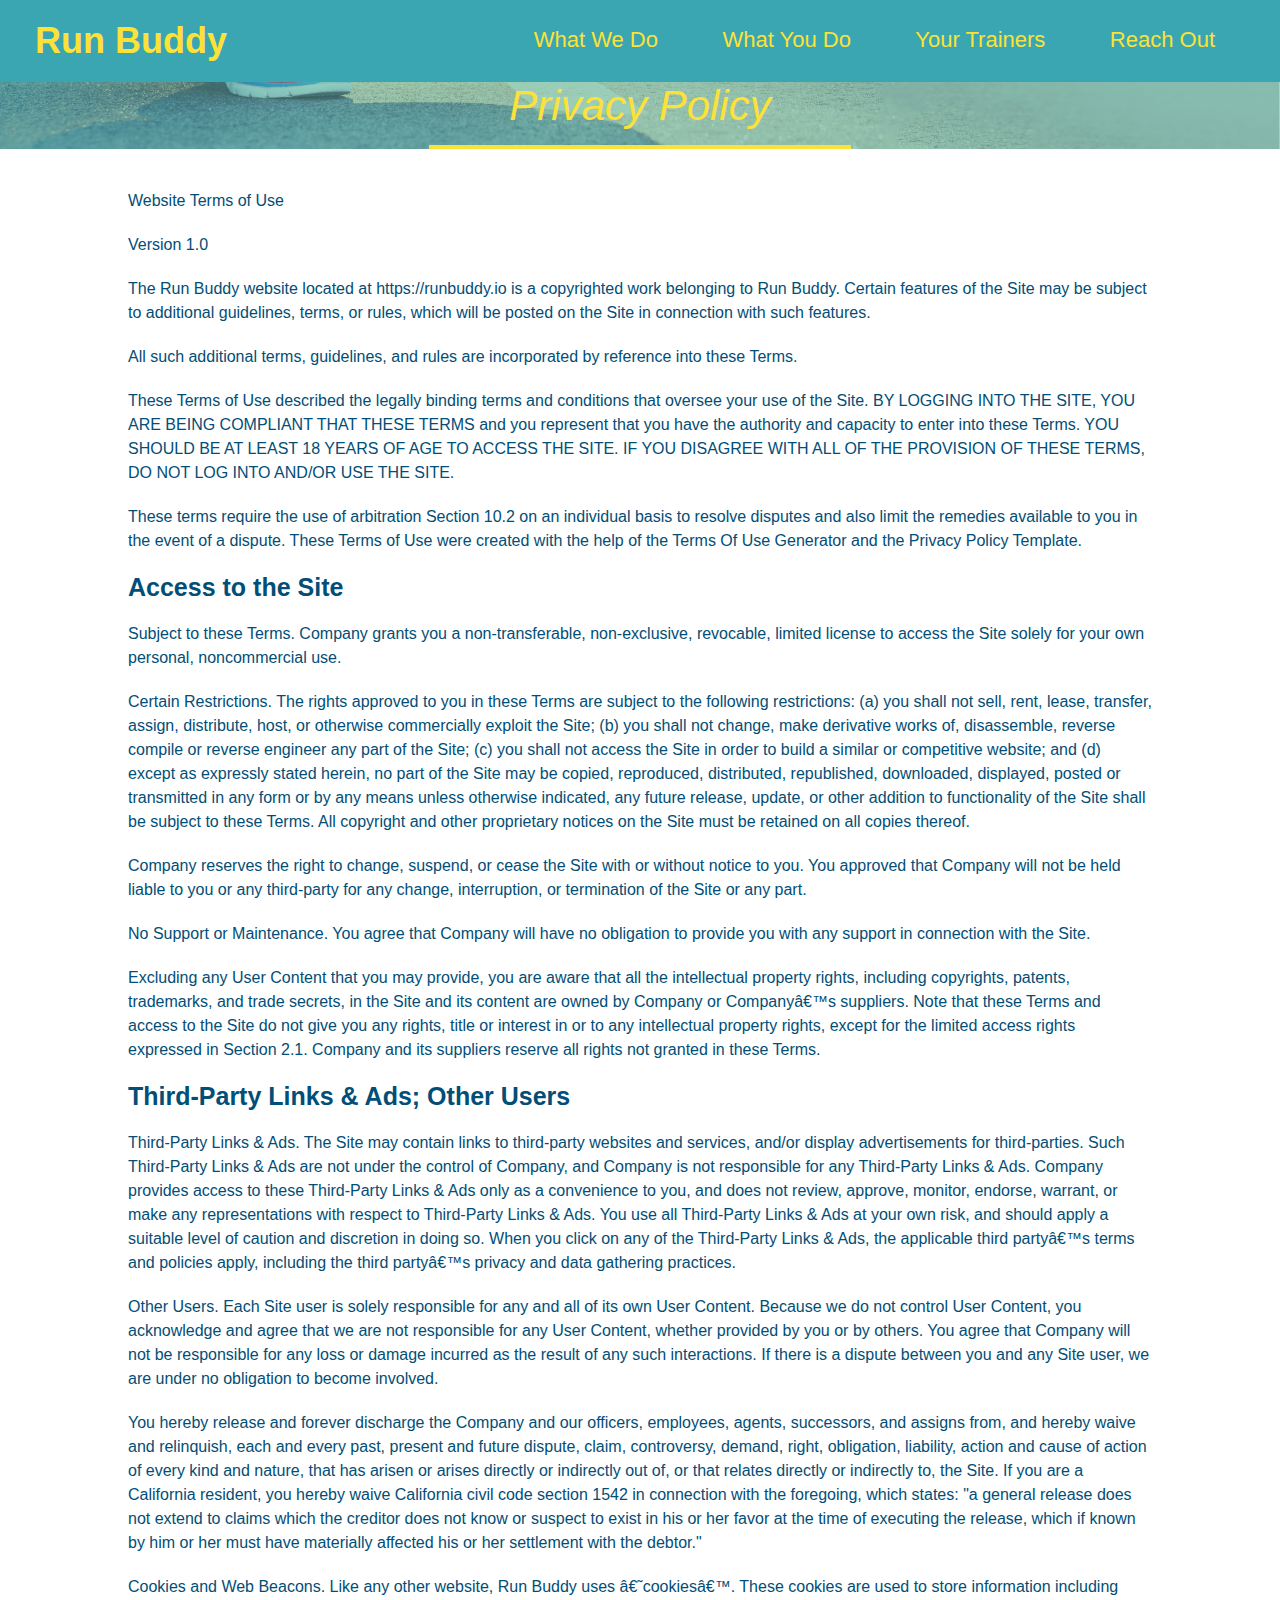
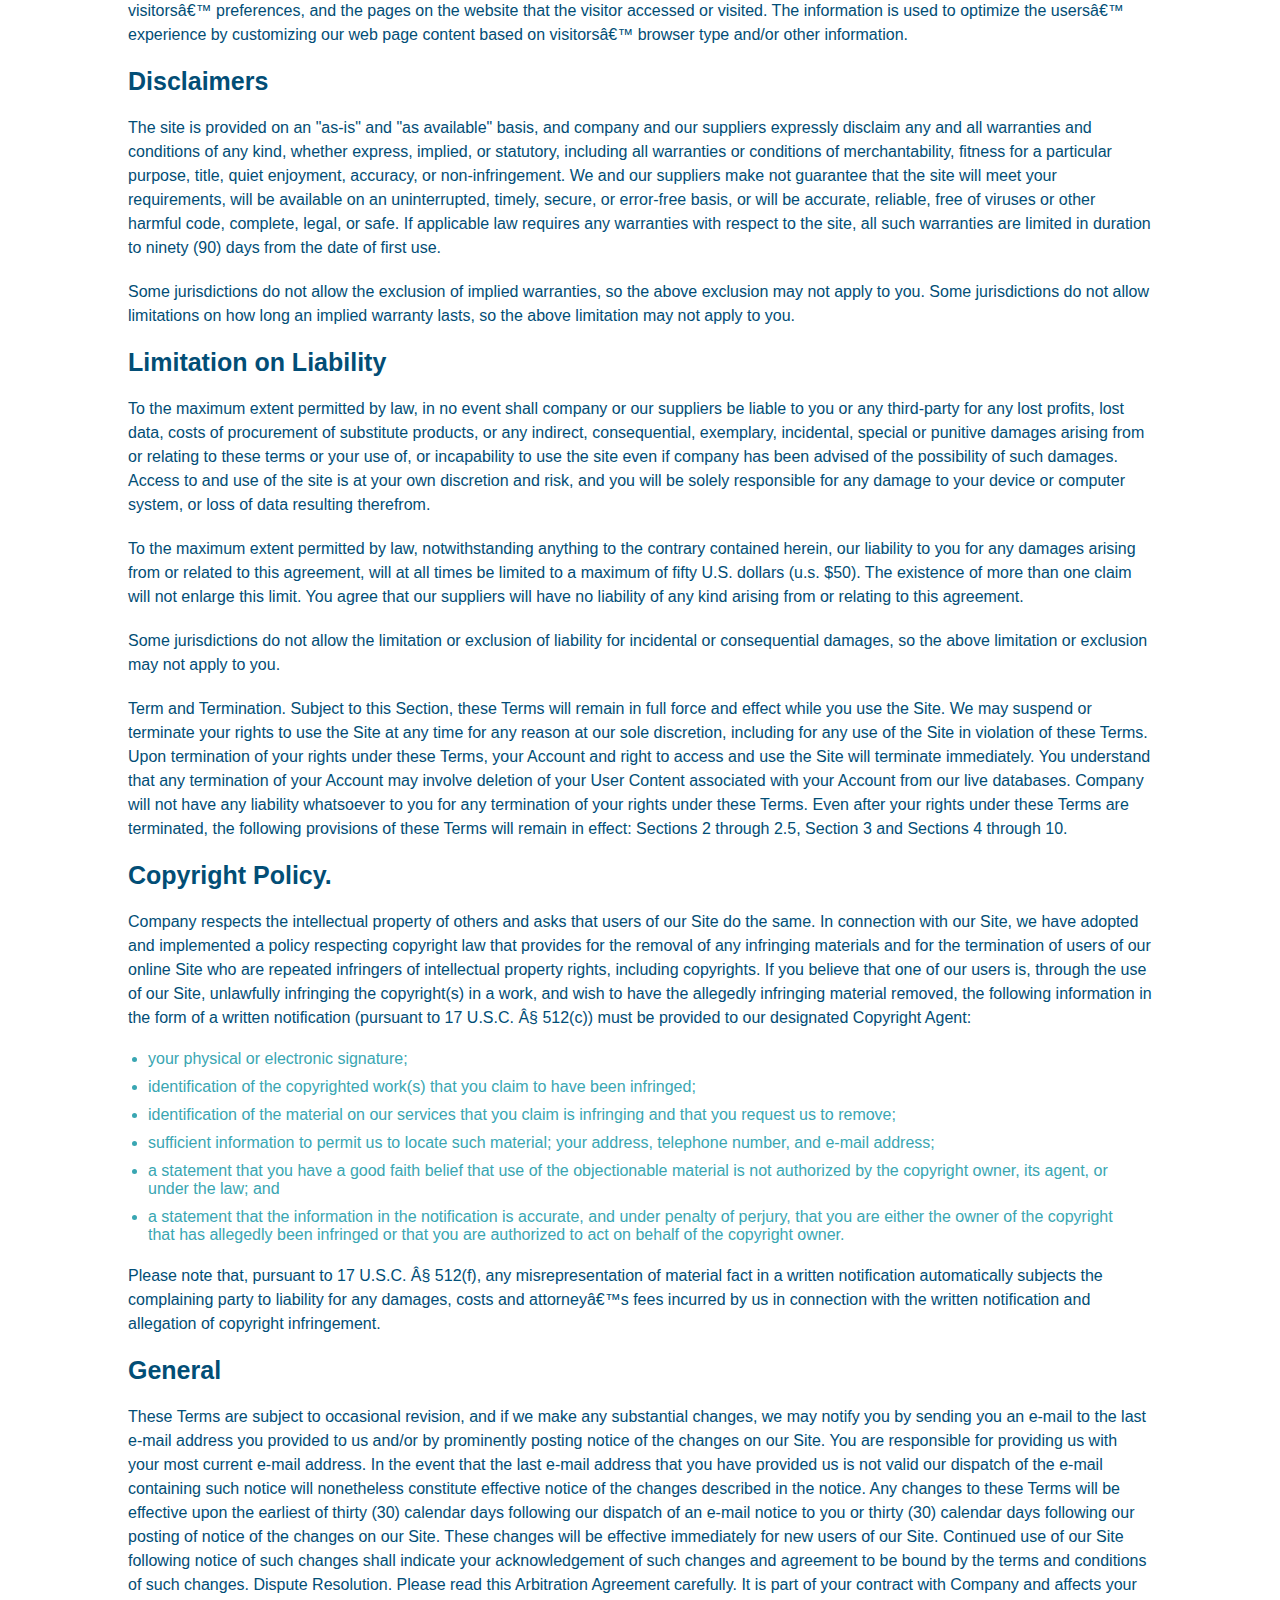
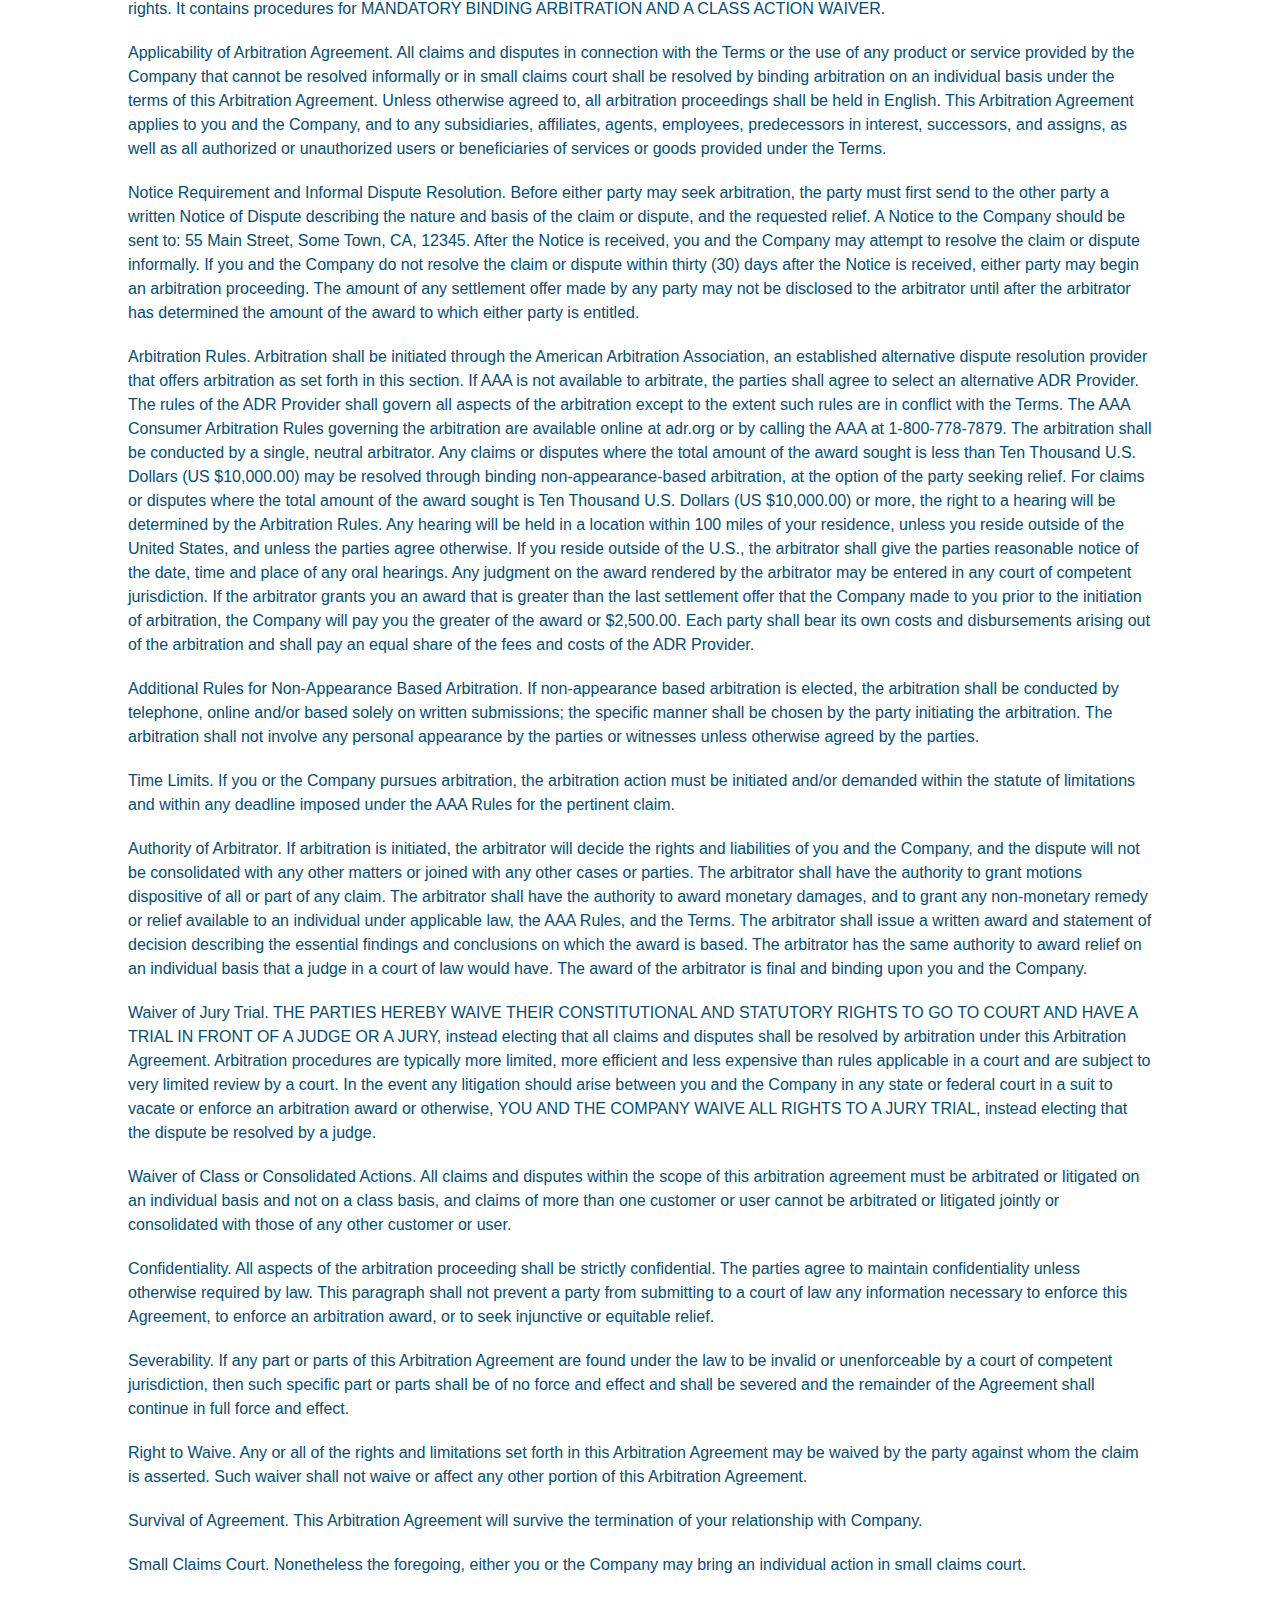
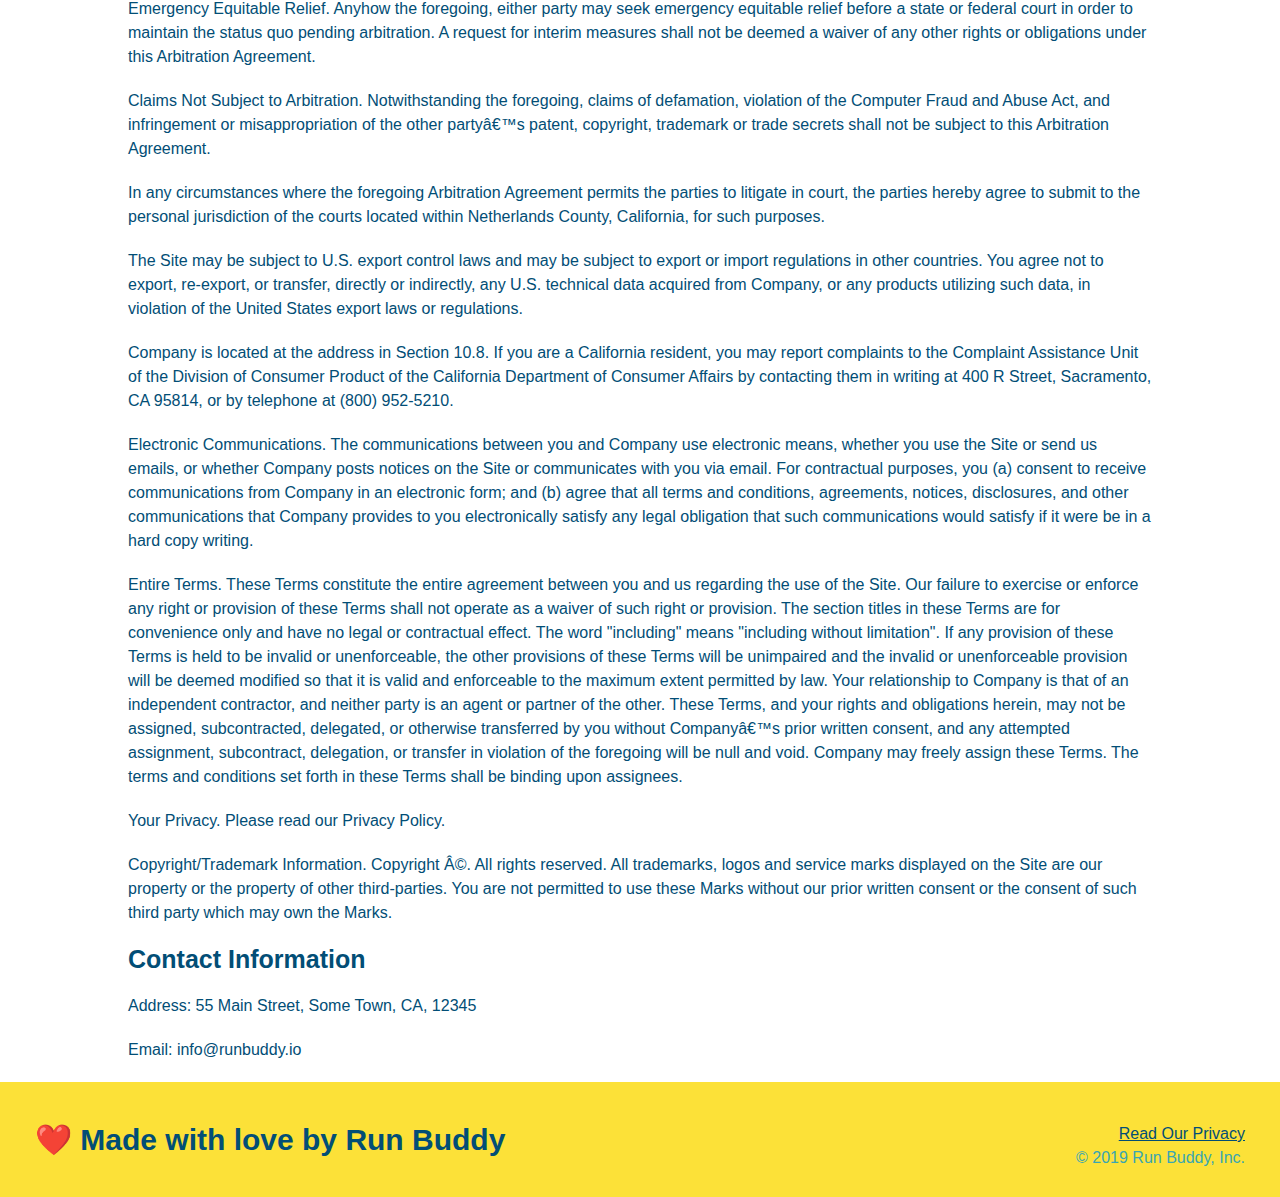
==== privacy-policy.html @ 81ce7e88 "add files and update What We Do Section" ====
<!DOCTYPE html>
<html lang="en">

    <body>

    <head>
        <meta charset="UTF-8" />
        <title>Run Buddy</title>
        <link rel="stylesheet" href="./assets/css/style.css" />
        <link rel="stylesheet" href="./assets/css/secondary-styles.css" />         
        <title>Privacy Policy - Run Buddy</title>
    </head>

     <!-- navigation -->
     <header>
        <h1>
            <a href="/">Run Buddy</a>
        </h1>
        <nav>
            <!-- Unordered list element -->
            <ul>
                 <!-- List item element-->
                <li>
                    <!-- Amchor element -->
                    <a href="./index.html#what-we-do">What We Do</a>
                </li>
                <li>
                    <a href="./index.html#what-you-do">What You Do</a>
                </li>
                <li>
                    <a href="./index.html#your-trainers">Your Trainers</a>
                </li>
                <li>
                    <a href="./index.html#reach-out">Reach Out</a>
                </li>
            </ul>
        </nav>
    </header>

        <section class="hero">
            <h2 class="page-title">
                Privacy Policy
            </h2>
        </section>

        <article class="secondary-content">
            <p>
                Website Terms of Use
              </p>
        
              <p>
                Version 1.0
              </p>
        
              <p>
                The Run Buddy website located at https://runbuddy.io is a copyrighted work belonging to Run Buddy. Certain
                features of the Site may be subject to additional guidelines, terms, or rules, which will be posted on the Site
                in connection with such features.
              </p>
        
              <p>
                All such additional terms, guidelines, and rules are incorporated by reference into these Terms.
              </p>
        
              <p>
                These Terms of Use described the legally binding terms and conditions that oversee your use of the Site. BY
                LOGGING INTO THE SITE, YOU ARE BEING COMPLIANT THAT THESE TERMS and you represent that you have the authority
                and capacity to enter into these Terms. YOU SHOULD BE AT LEAST 18 YEARS OF AGE TO ACCESS THE SITE. IF YOU
                DISAGREE WITH ALL OF THE PROVISION OF THESE TERMS, DO NOT LOG INTO AND/OR USE THE SITE.
              </p>
        
              <p>
                These terms require the use of arbitration Section 10.2 on an individual basis to resolve disputes and also
                limit the remedies available to you in the event of a dispute. These Terms of Use were created with the help of
                the Terms Of Use Generator and the Privacy Policy Template.
              </p>
        
              <h3>
                Access to the Site
              </h3>
        
              <p>
                Subject to these Terms. Company grants you a non-transferable, non-exclusive, revocable, limited license to
                access the Site solely for your own personal, noncommercial use.
              </p>
        
              <p>
                Certain Restrictions. The rights approved to you in these Terms are subject to the following restrictions: (a)
                you shall not sell, rent, lease, transfer, assign, distribute, host, or otherwise commercially exploit the Site;
                (b) you shall not change, make derivative works of, disassemble, reverse compile or reverse engineer any part of
                the Site; (c) you shall not access the Site in order to build a similar or competitive website; and (d) except
                as expressly stated herein, no part of the Site may be copied, reproduced, distributed, republished, downloaded,
                displayed, posted or transmitted in any form or by any means unless otherwise indicated, any future release,
                update, or other addition to functionality of the Site shall be subject to these Terms. All copyright and other
                proprietary notices on the Site must be retained on all copies thereof.
              </p>
        
              <p>
                Company reserves the right to change, suspend, or cease the Site with or without notice to you. You approved
                that Company will not be held liable to you or any third-party for any change, interruption, or termination of
                the Site or any part.
              </p>
        
              <p>
                No Support or Maintenance. You agree that Company will have no obligation to provide you with any support in
                connection with the Site.
              </p>
        
              <p>
                Excluding any User Content that you may provide, you are aware that all the intellectual property rights,
                including copyrights, patents, trademarks, and trade secrets, in the Site and its content are owned by Company
                or Companyâ€™s suppliers. Note that these Terms and access to the Site do not give you any rights, title or
                interest in or to any intellectual property rights, except for the limited access rights expressed in Section
                2.1. Company and its suppliers reserve all rights not granted in these Terms.
              </p>
        
              <h3>
                Third-Party Links & Ads; Other Users
              </h3>
        
              <p>
                Third-Party Links & Ads. The Site may contain links to third-party websites and services, and/or display
                advertisements for third-parties. Such Third-Party Links & Ads are not under the control of Company, and Company
                is not responsible for any Third-Party Links & Ads. Company provides access to these Third-Party Links & Ads
                only as a convenience to you, and does not review, approve, monitor, endorse, warrant, or make any
                representations with respect to Third-Party Links & Ads. You use all Third-Party Links & Ads at your own risk,
                and should apply a suitable level of caution and discretion in doing so. When you click on any of the
                Third-Party Links & Ads, the applicable third partyâ€™s terms and policies apply, including the third partyâ€™s
                privacy and data gathering practices.
              </p>
        
              <p>
                Other Users. Each Site user is solely responsible for any and all of its own User Content. Because we do not
                control User Content, you acknowledge and agree that we are not responsible for any User Content, whether
                provided by you or by others. You agree that Company will not be responsible for any loss or damage incurred as
                the result of any such interactions. If there is a dispute between you and any Site user, we are under no
                obligation to become involved.
              </p>
        
              <p>
                You hereby release and forever discharge the Company and our officers, employees, agents, successors, and
                assigns from, and hereby waive and relinquish, each and every past, present and future dispute, claim,
                controversy, demand, right, obligation, liability, action and cause of action of every kind and nature, that has
                arisen or arises directly or indirectly out of, or that relates directly or indirectly to, the Site. If you are
                a California resident, you hereby waive California civil code section 1542 in connection with the foregoing,
                which states: "a general release does not extend to claims which the creditor does not know or suspect to exist
                in his or her favor at the time of executing the release, which if known by him or her must have materially
                affected his or her settlement with the debtor."
              </p>
        
              <p>
                Cookies and Web Beacons. Like any other website, Run Buddy uses â€˜cookiesâ€™. These cookies are used to store
                information including visitorsâ€™ preferences, and the pages on the website that the visitor accessed or visited.
                The information is used to optimize the usersâ€™ experience by customizing our web page content based on visitorsâ€™
                browser type and/or other information.
              </p>
        
              <h3>
                Disclaimers
              </h3>
        
              <p>
                The site is provided on an "as-is" and "as available" basis, and company and our suppliers expressly disclaim
                any and all warranties and conditions of any kind, whether express, implied, or statutory, including all
                warranties or conditions of merchantability, fitness for a particular purpose, title, quiet enjoyment, accuracy,
                or non-infringement. We and our suppliers make not guarantee that the site will meet your requirements, will be
                available on an uninterrupted, timely, secure, or error-free basis, or will be accurate, reliable, free of
                viruses or other harmful code, complete, legal, or safe. If applicable law requires any warranties with respect
                to the site, all such warranties are limited in duration to ninety (90) days from the date of first use.
              </p>
        
              <p>
                Some jurisdictions do not allow the exclusion of implied warranties, so the above exclusion may not apply to
                you. Some jurisdictions do not allow limitations on how long an implied warranty lasts, so the above limitation
                may not apply to you.
              </p>
        
              <h3>
                Limitation on Liability
              </h3>
        
              <p>
                To the maximum extent permitted by law, in no event shall company or our suppliers be liable to you or any
                third-party for any lost profits, lost data, costs of procurement of substitute products, or any indirect,
                consequential, exemplary, incidental, special or punitive damages arising from or relating to these terms or
                your use of, or incapability to use the site even if company has been advised of the possibility of such
                damages. Access to and use of the site is at your own discretion and risk, and you will be solely responsible
                for any damage to your device or computer system, or loss of data resulting therefrom.
              </p>
        
              <p>
                To the maximum extent permitted by law, notwithstanding anything to the contrary contained herein, our liability
                to you for any damages arising from or related to this agreement, will at all times be limited to a maximum of
                fifty U.S. dollars (u.s. $50). The existence of more than one claim will not enlarge this limit. You agree that
                our suppliers will have no liability of any kind arising from or relating to this agreement.
              </p>
        
              <p>
                Some jurisdictions do not allow the limitation or exclusion of liability for incidental or consequential
                damages, so the above limitation or exclusion may not apply to you.
              </p>
        
              <p>
                Term and Termination. Subject to this Section, these Terms will remain in full force and effect while you use
                the Site. We may suspend or terminate your rights to use the Site at any time for any reason at our sole
                discretion, including for any use of the Site in violation of these Terms. Upon termination of your rights under
                these Terms, your Account and right to access and use the Site will terminate immediately. You understand that
                any termination of your Account may involve deletion of your User Content associated with your Account from our
                live databases. Company will not have any liability whatsoever to you for any termination of your rights under
                these Terms. Even after your rights under these Terms are terminated, the following provisions of these Terms
                will remain in effect: Sections 2 through 2.5, Section 3 and Sections 4 through 10.
              </p>
        
              <h3>
                Copyright Policy.
              </h3>
        
              <p>
                Company respects the intellectual property of others and asks that users of our Site do the same. In connection
                with our Site, we have adopted and implemented a policy respecting copyright law that provides for the removal
                of any infringing materials and for the termination of users of our online Site who are repeated infringers of
                intellectual property rights, including copyrights. If you believe that one of our users is, through the use of
                our Site, unlawfully infringing the copyright(s) in a work, and wish to have the allegedly infringing material
                removed, the following information in the form of a written notification (pursuant to 17 U.S.C. Â§ 512(c)) must
                be provided to our designated Copyright Agent:
              </p>
        
              <ul>
                <li>
                  your physical or electronic signature;
                </li>
                <li>
                  identification of the copyrighted work(s) that you claim to have been infringed;
                </li>
                <li>
                  identification of the material on our services that you claim is infringing and that you request us to remove;
                </li>
                <li>
                  sufficient information to permit us to locate such material; your address, telephone number, and e-mail
                  address;
                </li>
                <li>
                  a statement that you have a good faith belief that use of the objectionable material is not authorized by the
                  copyright owner, its agent, or under the law; and
                </li>
                <li>
                  a statement that the information in the notification is accurate, and under penalty of perjury, that you are
                  either the owner of the copyright that has allegedly been infringed or that you are authorized to act on
                  behalf of the copyright owner.
                </li>
              </ul>
        
              <p>
                Please note that, pursuant to 17 U.S.C. Â§ 512(f), any misrepresentation of material fact in a written
                notification automatically subjects the complaining party to liability for any damages, costs and attorneyâ€™s
                fees incurred by us in connection with the written notification and allegation of copyright infringement.
              </p>
        
              <h3>
                General
              </h3>
        
              <p>
                These Terms are subject to occasional revision, and if we make any substantial changes, we may notify you by
                sending you an e-mail to the last e-mail address you provided to us and/or by prominently posting notice of the
                changes on our Site. You are responsible for providing us with your most current e-mail address. In the event
                that the last e-mail address that you have provided us is not valid our dispatch of the e-mail containing such
                notice will nonetheless constitute effective notice of the changes described in the notice. Any changes to these
                Terms will be effective upon the earliest of thirty (30) calendar days following our dispatch of an e-mail
                notice to you or thirty (30) calendar days following our posting of notice of the changes on our Site. These
                changes will be effective immediately for new users of our Site. Continued use of our Site following notice of
                such changes shall indicate your acknowledgement of such changes and agreement to be bound by the terms and
                conditions of such changes. Dispute Resolution. Please read this Arbitration Agreement carefully. It is part of
                your contract with Company and affects your rights. It contains procedures for MANDATORY BINDING ARBITRATION AND
                A CLASS ACTION WAIVER.
              </p>
        
              <p>
                Applicability of Arbitration Agreement. All claims and disputes in connection with the Terms or the use of any
                product or service provided by the Company that cannot be resolved informally or in small claims court shall be
                resolved by binding arbitration on an individual basis under the terms of this Arbitration Agreement. Unless
                otherwise agreed to, all arbitration proceedings shall be held in English. This Arbitration Agreement applies to
                you and the Company, and to any subsidiaries, affiliates, agents, employees, predecessors in interest,
                successors, and assigns, as well as all authorized or unauthorized users or beneficiaries of services or goods
                provided under the Terms.
              </p>
        
              <p>
                Notice Requirement and Informal Dispute Resolution. Before either party may seek arbitration, the party must
                first send to the other party a written Notice of Dispute describing the nature and basis of the claim or
                dispute, and the requested relief. A Notice to the Company should be sent to: 55 Main Street, Some Town, CA,
                12345. After the Notice is received, you and the Company may attempt to resolve the claim or dispute informally.
                If you and the Company do not resolve the claim or dispute within thirty (30) days after the Notice is received,
                either party may begin an arbitration proceeding. The amount of any settlement offer made by any party may not
                be disclosed to the arbitrator until after the arbitrator has determined the amount of the award to which either
                party is entitled.
              </p>
        
              <p>
                Arbitration Rules. Arbitration shall be initiated through the American Arbitration Association, an established
                alternative dispute resolution provider that offers arbitration as set forth in this section. If AAA is not
                available to arbitrate, the parties shall agree to select an alternative ADR Provider. The rules of the ADR
                Provider shall govern all aspects of the arbitration except to the extent such rules are in conflict with the
                Terms. The AAA Consumer Arbitration Rules governing the arbitration are available online at adr.org or by
                calling the AAA at 1-800-778-7879. The arbitration shall be conducted by a single, neutral arbitrator. Any
                claims or disputes where the total amount of the award sought is less than Ten Thousand U.S. Dollars (US
                $10,000.00) may be resolved through binding non-appearance-based arbitration, at the option of the party seeking
                relief. For claims or disputes where the total amount of the award sought is Ten Thousand U.S. Dollars (US
                $10,000.00) or more, the right to a hearing will be determined by the Arbitration Rules. Any hearing will be
                held in a location within 100 miles of your residence, unless you reside outside of the United States, and
                unless the parties agree otherwise. If you reside outside of the U.S., the arbitrator shall give the parties
                reasonable notice of the date, time and place of any oral hearings. Any judgment on the award rendered by the
                arbitrator may be entered in any court of competent jurisdiction. If the arbitrator grants you an award that is
                greater than the last settlement offer that the Company made to you prior to the initiation of arbitration, the
                Company will pay you the greater of the award or $2,500.00. Each party shall bear its own costs and
                disbursements arising out of the arbitration and shall pay an equal share of the fees and costs of the ADR
                Provider.
              </p>
        
              <p>
                Additional Rules for Non-Appearance Based Arbitration. If non-appearance based arbitration is elected, the
                arbitration shall be conducted by telephone, online and/or based solely on written submissions; the specific
                manner shall be chosen by the party initiating the arbitration. The arbitration shall not involve any personal
                appearance by the parties or witnesses unless otherwise agreed by the parties.
              </p>
        
              <p>
                Time Limits. If you or the Company pursues arbitration, the arbitration action must be initiated and/or demanded
                within the statute of limitations and within any deadline imposed under the AAA Rules for the pertinent claim.
              </p>
        
              <p>
                Authority of Arbitrator. If arbitration is initiated, the arbitrator will decide the rights and liabilities of
                you and the Company, and the dispute will not be consolidated with any other matters or joined with any other
                cases or parties. The arbitrator shall have the authority to grant motions dispositive of all or part of any
                claim. The arbitrator shall have the authority to award monetary damages, and to grant any non-monetary remedy
                or relief available to an individual under applicable law, the AAA Rules, and the Terms. The arbitrator shall
                issue a written award and statement of decision describing the essential findings and conclusions on which the
                award is based. The arbitrator has the same authority to award relief on an individual basis that a judge in a
                court of law would have. The award of the arbitrator is final and binding upon you and the Company.
              </p>
        
              <p>
                Waiver of Jury Trial. THE PARTIES HEREBY WAIVE THEIR CONSTITUTIONAL AND STATUTORY RIGHTS TO GO TO COURT AND HAVE
                A TRIAL IN FRONT OF A JUDGE OR A JURY, instead electing that all claims and disputes shall be resolved by
                arbitration under this Arbitration Agreement. Arbitration procedures are typically more limited, more efficient
                and less expensive than rules applicable in a court and are subject to very limited review by a court. In the
                event any litigation should arise between you and the Company in any state or federal court in a suit to vacate
                or enforce an arbitration award or otherwise, YOU AND THE COMPANY WAIVE ALL RIGHTS TO A JURY TRIAL, instead
                electing that the dispute be resolved by a judge.
              </p>
        
              <p>
                Waiver of Class or Consolidated Actions. All claims and disputes within the scope of this arbitration agreement
                must be arbitrated or litigated on an individual basis and not on a class basis, and claims of more than one
                customer or user cannot be arbitrated or litigated jointly or consolidated with those of any other customer or
                user.
              </p>
        
              <p>
                Confidentiality. All aspects of the arbitration proceeding shall be strictly confidential. The parties agree to
                maintain confidentiality unless otherwise required by law. This paragraph shall not prevent a party from
                submitting to a court of law any information necessary to enforce this Agreement, to enforce an arbitration
                award, or to seek injunctive or equitable relief.
              </p>
        
              <p>
                Severability. If any part or parts of this Arbitration Agreement are found under the law to be invalid or
                unenforceable by a court of competent jurisdiction, then such specific part or parts shall be of no force and
                effect and shall be severed and the remainder of the Agreement shall continue in full force and effect.
              </p>
        
              <p>
                Right to Waive. Any or all of the rights and limitations set forth in this Arbitration Agreement may be waived
                by the party against whom the claim is asserted. Such waiver shall not waive or affect any other portion of this
                Arbitration Agreement.
              </p>
        
              <p>
                Survival of Agreement. This Arbitration Agreement will survive the termination of your relationship with
                Company.
              </p>
        
              <p>
                Small Claims Court. Nonetheless the foregoing, either you or the Company may bring an individual action in small
                claims court.
              </p>
        
              <p>
                Emergency Equitable Relief. Anyhow the foregoing, either party may seek emergency equitable relief before a
                state or federal court in order to maintain the status quo pending arbitration. A request for interim measures
                shall not be deemed a waiver of any other rights or obligations under this Arbitration Agreement.
              </p>
        
              <p>
                Claims Not Subject to Arbitration. Notwithstanding the foregoing, claims of defamation, violation of the
                Computer Fraud and Abuse Act, and infringement or misappropriation of the other partyâ€™s patent, copyright,
                trademark or trade secrets shall not be subject to this Arbitration Agreement.
              </p>
        
              <p>
                In any circumstances where the foregoing Arbitration Agreement permits the parties to litigate in court, the
                parties hereby agree to submit to the personal jurisdiction of the courts located within Netherlands County,
                California, for such purposes.
              </p>
        
              <p>
                The Site may be subject to U.S. export control laws and may be subject to export or import regulations in other
                countries. You agree not to export, re-export, or transfer, directly or indirectly, any U.S. technical data
                acquired from Company, or any products utilizing such data, in violation of the United States export laws or
                regulations.
              </p>
        
              <p>
                Company is located at the address in Section 10.8. If you are a California resident, you may report complaints
                to the Complaint Assistance Unit of the Division of Consumer Product of the California Department of Consumer
                Affairs by contacting them in writing at 400 R Street, Sacramento, CA 95814, or by telephone at (800) 952-5210.
              </p>
        
              <p>
                Electronic Communications. The communications between you and Company use electronic means, whether you use the
                Site or send us emails, or whether Company posts notices on the Site or communicates with you via email. For
                contractual purposes, you (a) consent to receive communications from Company in an electronic form; and (b)
                agree that all terms and conditions, agreements, notices, disclosures, and other communications that Company
                provides to you electronically satisfy any legal obligation that such communications would satisfy if it were be
                in a hard copy writing.
              </p>
        
              <p>
                Entire Terms. These Terms constitute the entire agreement between you and us regarding the use of the Site. Our
                failure to exercise or enforce any right or provision of these Terms shall not operate as a waiver of such right
                or provision. The section titles in these Terms are for convenience only and have no legal or contractual
                effect. The word "including" means "including without limitation". If any provision of these Terms is held to be
                invalid or unenforceable, the other provisions of these Terms will be unimpaired and the invalid or
                unenforceable provision will be deemed modified so that it is valid and enforceable to the maximum extent
                permitted by law. Your relationship to Company is that of an independent contractor, and neither party is an
                agent or partner of the other. These Terms, and your rights and obligations herein, may not be assigned,
                subcontracted, delegated, or otherwise transferred by you without Companyâ€™s prior written consent, and any
                attempted assignment, subcontract, delegation, or transfer in violation of the foregoing will be null and void.
                Company may freely assign these Terms. The terms and conditions set forth in these Terms shall be binding upon
                assignees.
              </p>
        
              <p>
                Your Privacy. Please read our Privacy Policy.
              </p>
        
              <p>
                Copyright/Trademark Information. Copyright Â©. All rights reserved. All trademarks, logos and service marks
                displayed on the Site are our property or the property of other third-parties. You are not permitted to use
                these Marks without our prior written consent or the consent of such third party which may own the Marks.
              </p>
        
              <h3>
                Contact Information
              </h3>
        
              <p>
                Address: 55 Main Street, Some Town, CA, 12345
              </p>
        
              <p>
                Email: info@runbuddy.io
              </p>
        
        </article>
    </body>

    <!-- footer -->
    <footer>
        <h2>❤️ Made with love by Run Buddy</h2>
        <div>
            <a href="#">Read Our Privacy</a><br />
            &copy; 2019 Run Buddy, Inc.
        </div>
    </footer>

</html>
---- assets/css/style.css ----
* {
    margin: 0; 
    padding: 0;
    box-sizing: border-box;
}

/* apply styles to <header> */
header {
    padding: 20px 35px;
    background-color: #39a6b2;
}

header h1 {
    font-weight: bold; 
    font-size: 36px;
    color: #fce138; 
    margin: 0;
    display: inline; 
}

header a {
    text-decoration: none;
    color: #fce138;
}

header nav {
    float: right;
    margin: 7px 0;
}

header nav ul li {
    display: inline;
}

header nav ul li a {
    margin: 0 30px;
    font-weight: lighter;
    font-size: 22px;
}

/* apply styles to body */
body {
    /* apply font color to entire page */
    color: #39a6b2;
    font-family: Helvetica, Arial, sans-serif;
}

/* apply styles to footer */
footer {
    background: #fce138;
    width: 100%;
    padding: 40px 35px;
}

footer h2 {
    display: inline;
    color: #024e76;
    font-size: 30px; 
    margin: 0;
}

footer div {
    float: right; 
    line-height: 1.5;
    text-align: right; 
}

footer a {
    color: #024e76
}

/* Hero Style Start */
.hero {
    background-image: url("../images/hero-bg.jpg");
    height: 600px;
    background-size: cover;
    background-position: center;
    position: relative;
}

/* Hero Style Form Start */
.hero-form {
    background-color: #fce138;
    padding: 20px; 
    width: 500px; 
    color: #024e76;
    border: 3px solid #024e76;
    position: absolute; 
    bottom: 120px; 
    right: 140px;
        }

.hero-form h3 {
    font-size: 24px;
    margin: 0;
}

.hero-form p {
    margin: 5px 0 15px 0;
}

.form-input {
    border: 1px solid #024e76;
    display: block; 
    padding: 7px 15px; 
    font-size: 16px; 
    color: #024e76;
    width: 100%;
    margin-bottom: 15px;
}

.hero-form label {
    margin: 0 5px;
}

.hero-form button {
    background-color: #024e76;
    color: #fce138; 
    border: none; 
    font-size: 16px;
    padding: 10px 20px; 
}
/* Hero Style Form End */
/* Hero Style End */

.section-title {
    font-size: 55px;
    color:#024e76; 
    margin-bottom: 35px;
    padding: 0 100px 20px 100px;
    display: inline-block;
    border-bottom: 3px solid;
}

.primary-border {
    border-color: #fce138;
}

.secondary-border {
    border-color: #39a6b2;
}

/* What We Do Section Start*/
.intro {
    text-align: center;
}

.intro p {
    line-height: 1.7;
    color: #39a6b2;
    width: 80%;
    font-size: 20px;
    margin: 0 auto;
}
/* What We Do Section End*/

/* What You Do Section Start*/
.steps {
    text-align: center; 
    background: #fce138;
}

.steps div {
    margin-bottom: 80px; 
}

.steps img {
    width: 15%;
    margin: 10px 0;
}

.steps h3 {
    color: #024e76;
    font-size: 46px;
    margin-top: 10px;
}

.steps p {
    color: #39a6b2;
    font-size: 23px;
}

.steps span {
    font-size: 38px;
}

/* What You Do Section End*/

/* Meet the Trainers Start*/
.trainers {
    text-align: center;
}

.trainer {
    width: 900px;
    margin: 0 auto 30px auto;
    background: #024e76;
    color: #fce138;
    overflow: auto;
}

.trainer img {
    width: 35%;
    float: left;
}

.trainer-bio {
    padding: 35px;
    float: left;
    width: 65%;
}

.text-left {
    text-align: left;
}

.text-right {
    text-align: right;
}

.trainer-bio h3 {
    font-size: 32px;
    margin-bottom: 8px;
}

.trainer-bio h4 {
    font-weight: lighter;
    font-size: 26px;
    margin-bottom: 25px;
}

.trainer-bio p {
    font-size: 17px;
    line-height: 1.3;
}

/* Meet the Trainers End*/

/* Reach Out Start*/
.contact {
    text-align: center;
    background: #024e76;
}

.contact h2 {
    color: #fce138;
}

.contact-info iframe {
    width: 400px;
    height: 400px;
}

.contact-info div {
    width: 410px;
    display: inline-block;
    vertical-align: top;
    text-align: left;
    margin: 30px 0 0 60px;
    color: white;
}

.contact-info h3 {
    color:#fce138;
    font-size: 32px;
}

.contact-info p, 
.contact-info address {
    margin: 20px 0; 
    line-height: 1.5; 
    font-size: 20px;
    font-style: normal;
    }

.contact-info a {
    color: #fce138;
} 
/* Reach Out End*/
---- assets/css/secondary-styles.css ----
.hero {
    background-position: bottom;
    height: auto;
    text-align: center;
    margin-bottom: 40px;
  }
  
  .page-title {
    color: #fce138;
    display: inline-block;
    border-bottom: 4px solid #fce138;
    padding: 0 80px 15px 80px;
    font-weight: normal;
    font-size: 42px;
    font-style: italic;
  }
  
  .secondary-content {
    width: 80%;
    margin: 0 auto;
    color: #024e76;
  }
  
  .secondary-content h3 {
    font-size: 25px;
    margin: 20px 0;
  }
  
  .secondary-content p {
    font-size: 16px;
    line-height: 1.5;
    margin: 20px 0;
  }
  
  .secondary-content ul {
    margin: 15px 20px;
  }
  
  .secondary-content li {
    color: #39a6b2;
    margin: 10px 0;
  }
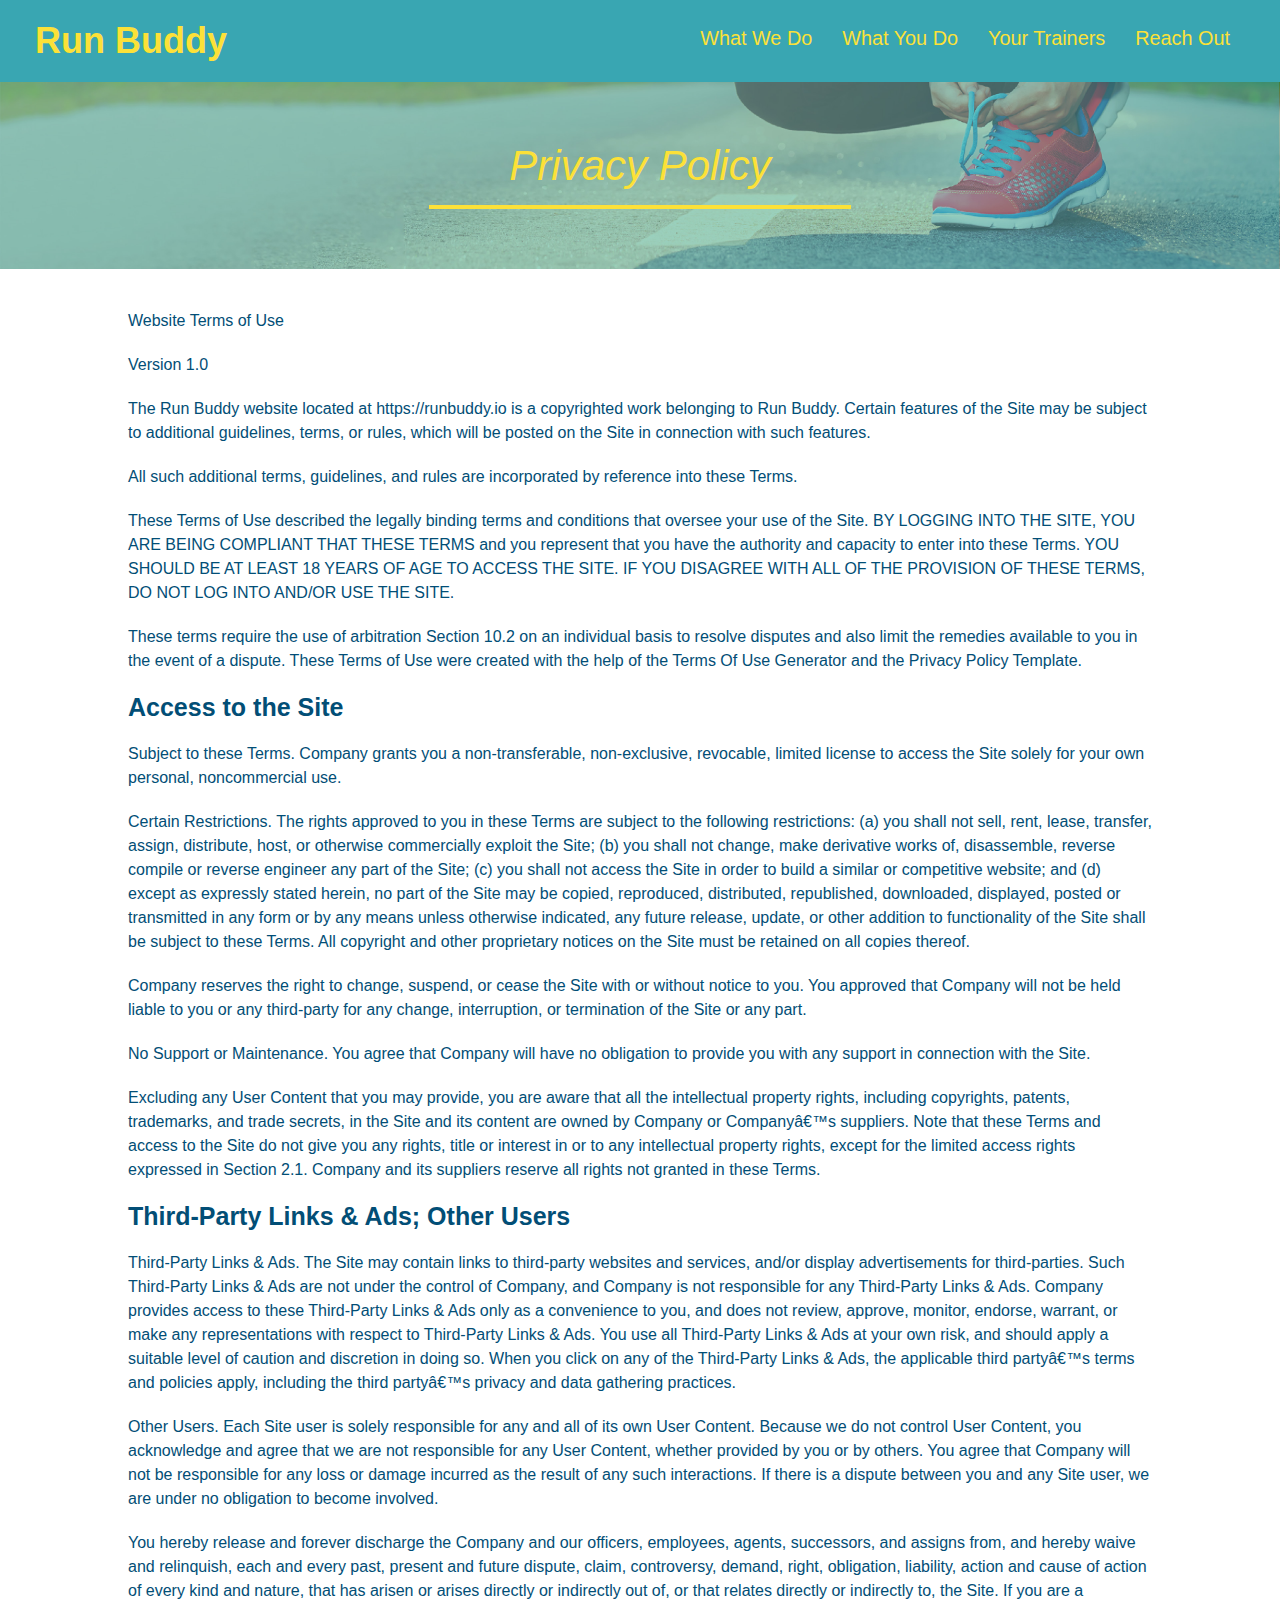
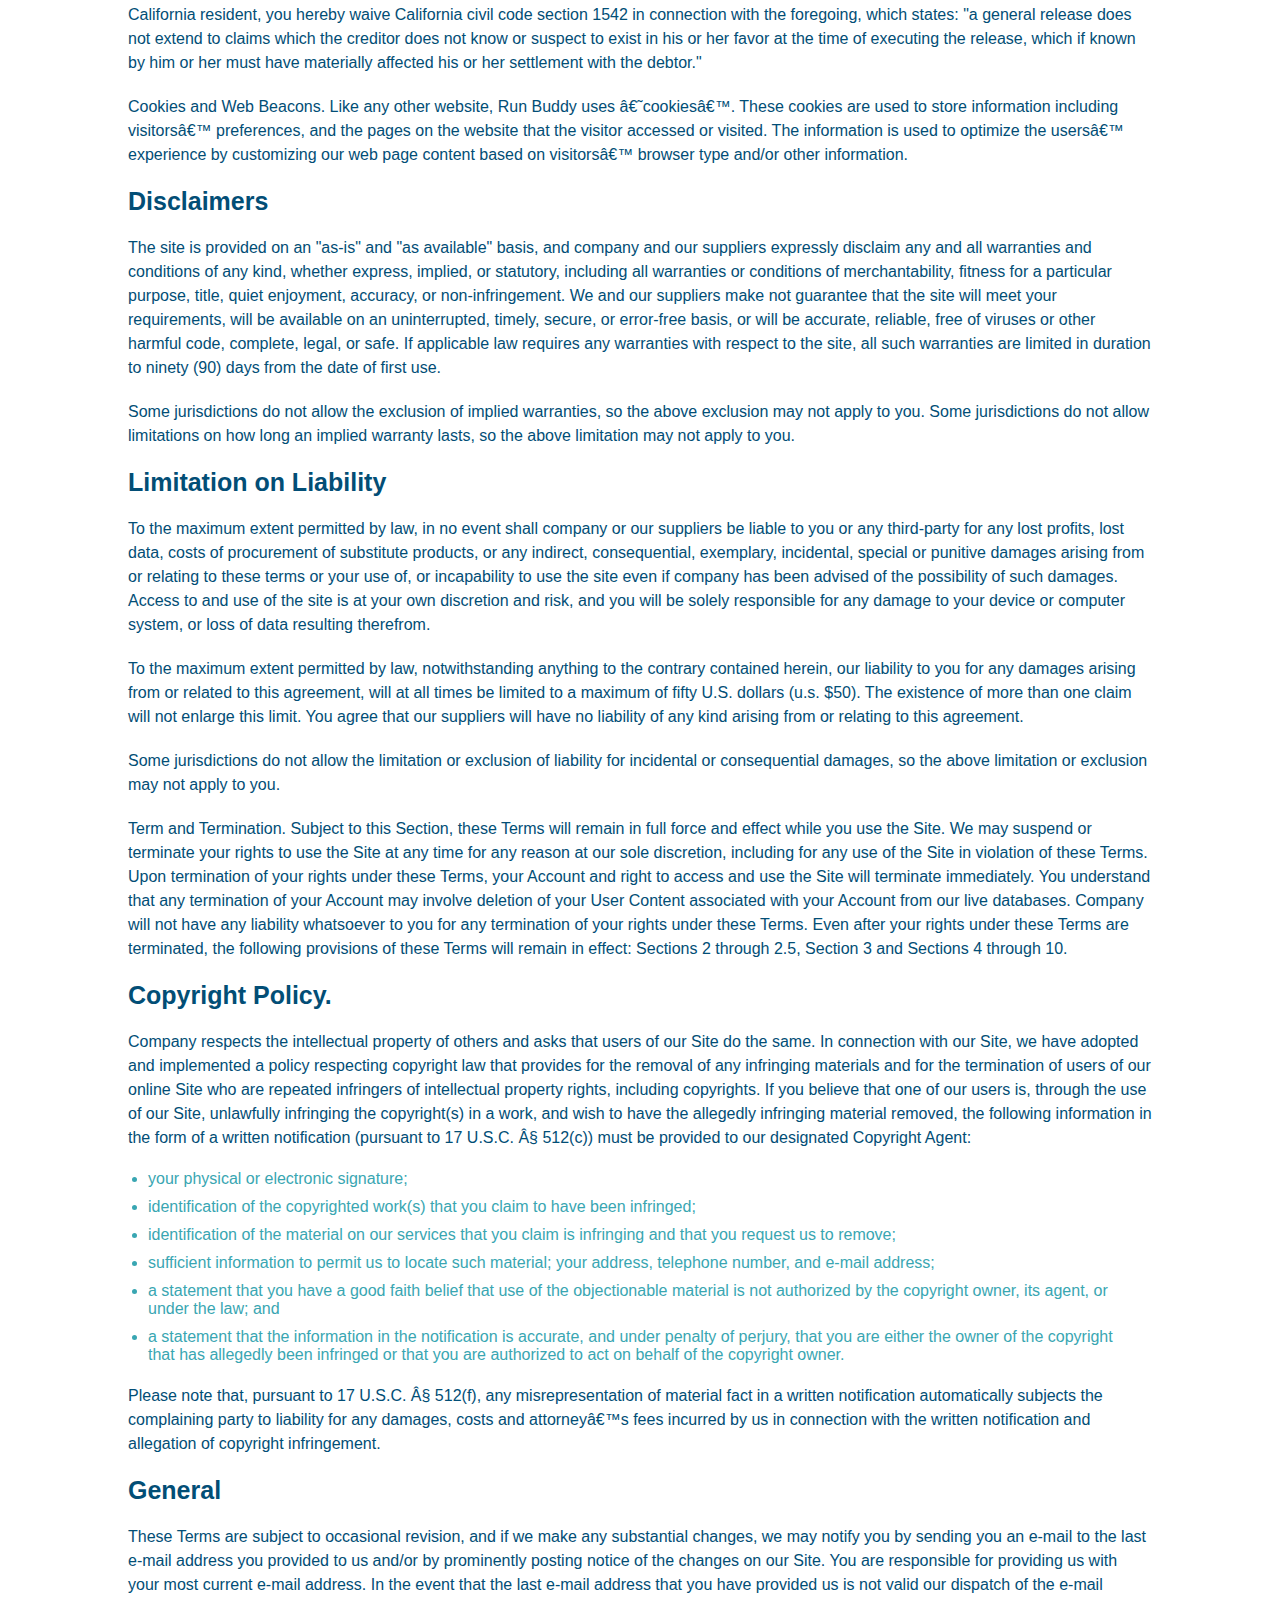
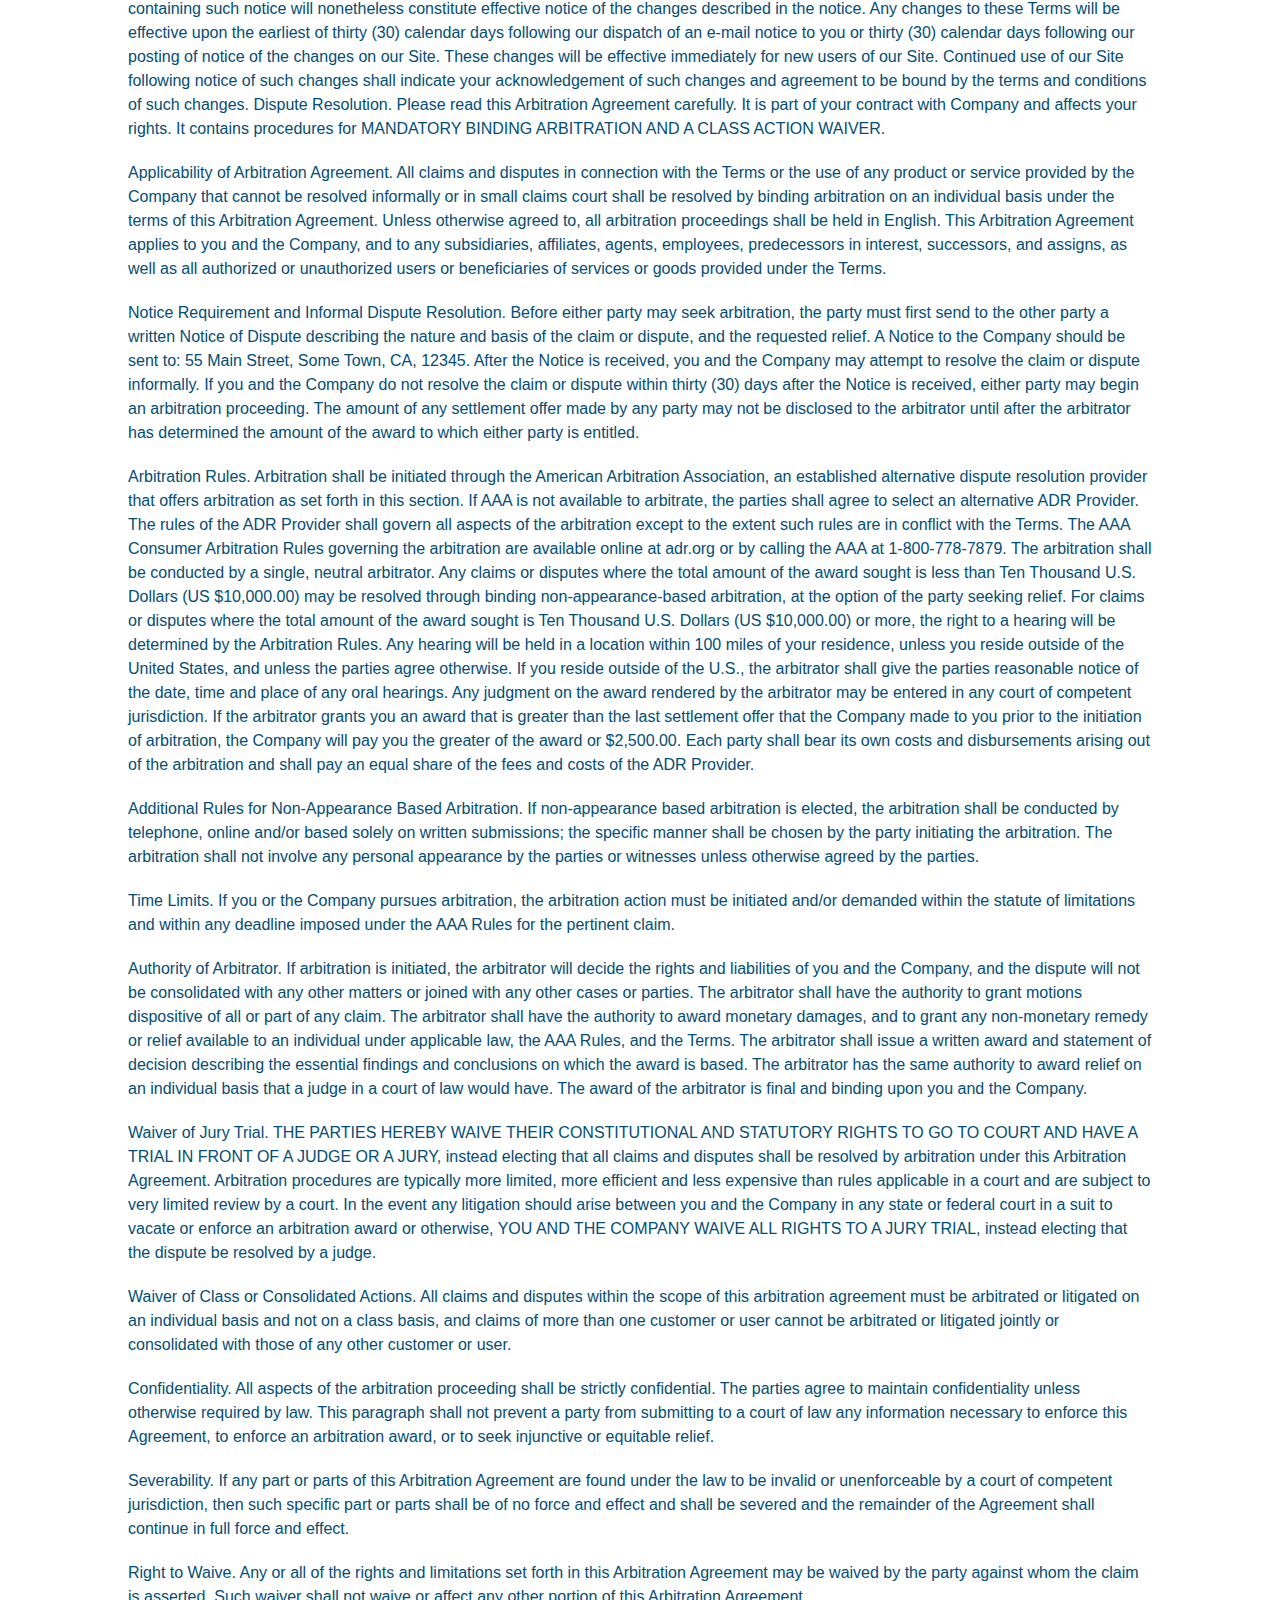
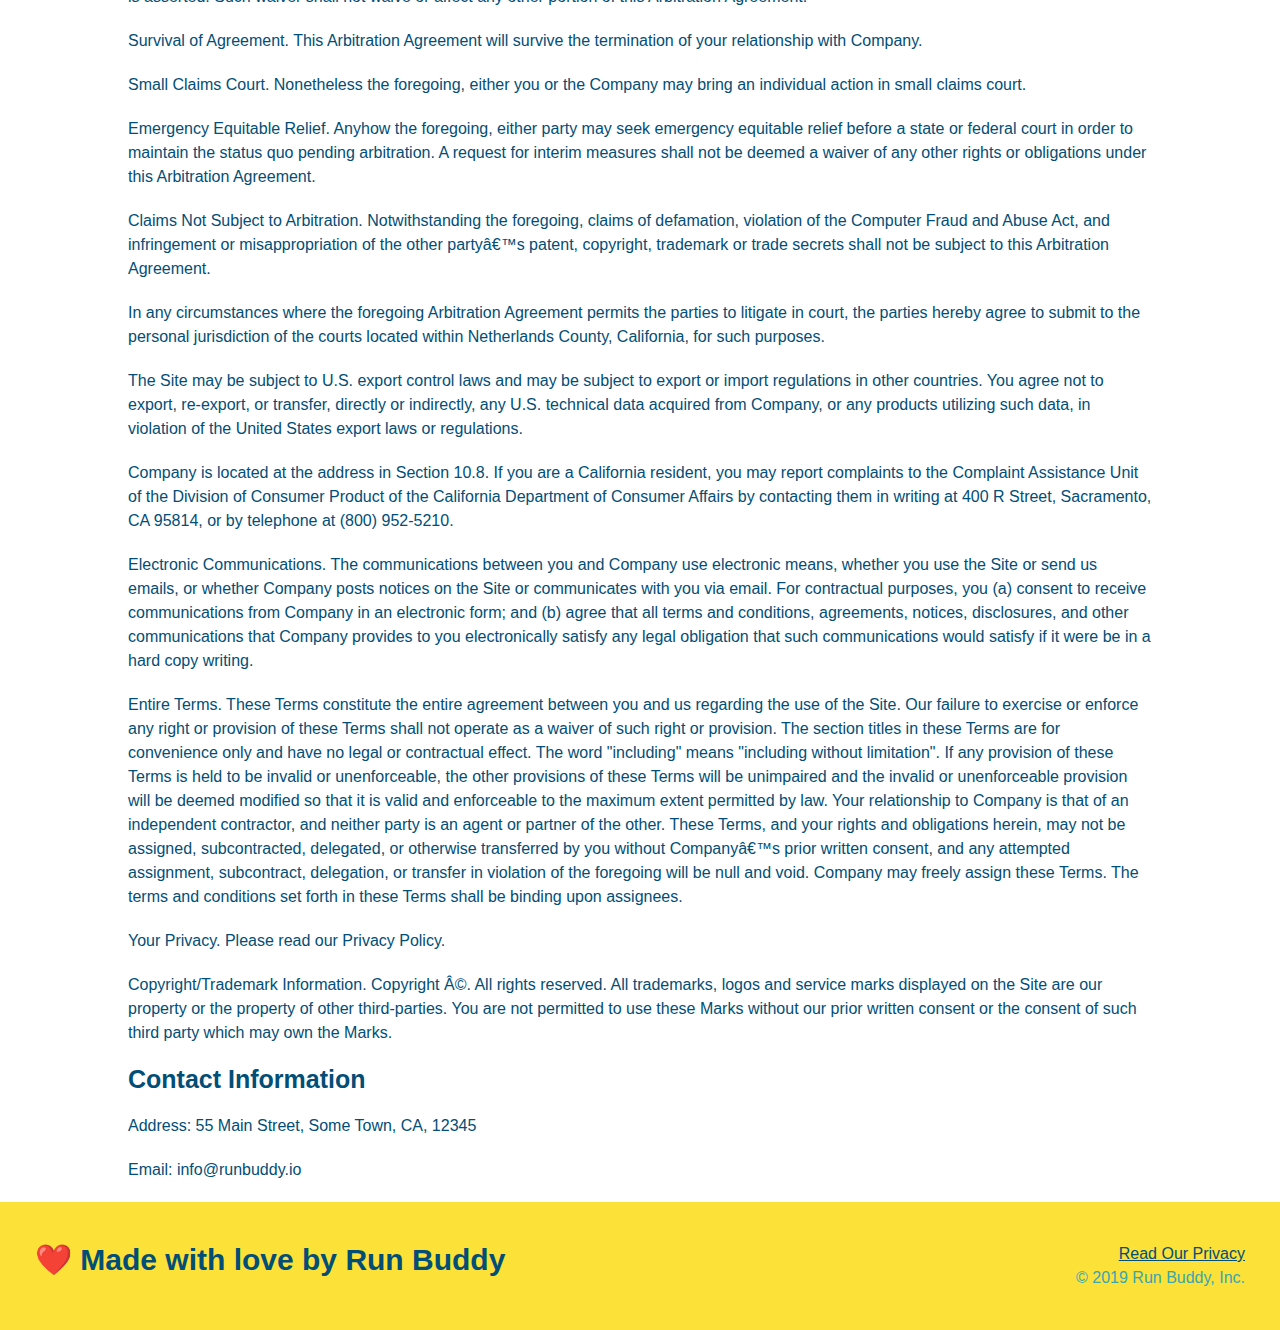
==== commit 0230c4de: "media query test" ====
--- a/privacy-policy.html
+++ b/privacy-policy.html
@@ -5,6 +5,7 @@
 
     <head>
         <meta charset="UTF-8" />
+        <meta name="viewport" content="width=device-width, initial-scale=1.0" />
         <title>Run Buddy</title>
         <link rel="stylesheet" href="./assets/css/style.css" />
         <link rel="stylesheet" href="./assets/css/secondary-styles.css" />         
--- a/assets/css/style.css
+++ b/assets/css/style.css
@@ -4,10 +4,20 @@
     box-sizing: border-box;
 }
 
+/* apply styles to body */
+body {
+    /* apply font color to entire page */
+    color: #39a6b2;
+    font-family: Helvetica, Arial, sans-serif;
+}
+
 /* apply styles to <header> */
 header {
     padding: 20px 35px;
     background-color: #39a6b2;
+    display: flex;
+    justify-content: space-between;
+    flex-wrap: wrap;
 }
 
 header h1 {
@@ -15,7 +25,6 @@
     font-size: 36px;
     color: #fce138; 
     margin: 0;
-    display: inline; 
 }
 
 header a {
@@ -24,25 +33,21 @@
 }
 
 header nav {
-    float: right;
     margin: 7px 0;
 }
 
-header nav ul li {
-    display: inline;
+header nav ul {
+    display: flex; 
+    flex-wrap: wrap;
+    justify-content: space-between;
+    align-items: center;
+    list-style: none;
 }
 
 header nav ul li a {
-    margin: 0 30px;
+    padding: 10px 15px;
     font-weight: lighter;
-    font-size: 22px;
-}
-
-/* apply styles to body */
-body {
-    /* apply font color to entire page */
-    color: #39a6b2;
-    font-family: Helvetica, Arial, sans-serif;
+    font-size: 1.55vw;
 }
 
 /* apply styles to footer */
@@ -50,17 +55,18 @@
     background: #fce138;
     width: 100%;
     padding: 40px 35px;
+    display: flex;
+    justify-content: space-between;
+    flex-wrap: wrap;
 }
 
 footer h2 {
-    display: inline;
     color: #024e76;
     font-size: 30px; 
     margin: 0;
 }
 
 footer div {
-    float: right; 
     line-height: 1.5;
     text-align: right; 
 }
@@ -69,26 +75,46 @@
     color: #024e76
 }
 
+/* STYLE ALL SECTION TAGS */
+section {
+    padding: 60px;
+  }
+  
 /* Hero Style Start */
 .hero {
     background-image: url("../images/hero-bg.jpg");
-    height: 600px;
     background-size: cover;
     background-position: center;
-    position: relative;
+    display: flex;
+    justify-content: center;
+    flex-wrap: wrap;
+    align-items: flex-start;
+}
+
+.hero-cta {
+    width: 35%;
+    text-align: right;
+    margin: 3.5%;
+    color: #fff;
+    font-size: 18px;
+    line-height: 1.2;
+}
+
+.hero-cta h2 {
+    font-style: italic;
+    font-size: 55px;
+    color: #fce138;
 }
 
 /* Hero Style Form Start */
 .hero-form {
     background-color: #fce138;
     padding: 20px; 
-    width: 500px; 
     color: #024e76;
     border: 3px solid #024e76;
-    position: absolute; 
-    bottom: 120px; 
-    right: 140px;
-        }
+    width: 40%;
+    margin: 3.5%;
+}
 
 .hero-form h3 {
     font-size: 24px;
@@ -120,16 +146,22 @@
     font-size: 16px;
     padding: 10px 20px; 
 }
+
 /* Hero Style Form End */
 /* Hero Style End */
 
+.flex-row {
+    display: flex;
+}
+
 .section-title {
-    font-size: 55px;
-    color:#024e76; 
-    margin-bottom: 35px;
-    padding: 0 100px 20px 100px;
-    display: inline-block;
+    font-size: 48px;
     border-bottom: 3px solid;
+    color: #024e76; 
+    padding-bottom: 20px;
+    text-align: center;
+    margin: 0 auto 35px auto;
+    width: 50%;
 }
 
 .primary-border {
@@ -141,9 +173,6 @@
 }
 
 /* What We Do Section Start*/
-.intro {
-    text-align: center;
-}
 
 .intro p {
     line-height: 1.7;
@@ -151,63 +180,88 @@
     width: 80%;
     font-size: 20px;
     margin: 0 auto;
+    text-align: center;
 }
 /* What We Do Section End*/
 
 /* What You Do Section Start*/
 .steps {
-    text-align: center; 
     background: #fce138;
 }
 
-.steps div {
-    margin-bottom: 80px; 
-}
-
-.steps img {
-    width: 15%;
-    margin: 10px 0;
-}
-
-.steps h3 {
+.step h3 {
     color: #024e76;
     font-size: 46px;
-    margin-top: 10px;
-}
-
-.steps p {
+    flex: 1 30%;
+}
+
+.step-text p {
     color: #39a6b2;
-    font-size: 23px;
-}
-
-.steps span {
-    font-size: 38px;
+    font-size: 18px;
+}
+
+.step-text h4 {
+    font-size: 26px;
+    line-height: 1.5;
+    color: #024e76;
+}
+
+.step {
+    margin: 50px auto;
+    padding-bottom: 50px;
+    width: 80%;
+    border-bottom: 1px solid #39a6b2;
+    display: flex;
+    flex-wrap: wrap;
+    align-items: center;
+    justify-content: space-between;
+}
+
+.step-info {
+    flex: 2 70%;
+    display: flex;
+    flex-wrap: wrap;
+    align-items: center;
+}
+
+.step-img {
+    flex: 1 12%;
+    margin-right: 20px;
+}
+
+.step-text {
+    flex: 12;
+}
+
+.step-img img {
+    max-width: 100%;
 }
 
 /* What You Do Section End*/
 
 /* Meet the Trainers Start*/
 .trainers {
-    text-align: center;
+    width: 100%;
+    margin: 0 auto;
+    display: flex;
+    flex-wrap: wrap;
+    justify-content: space-around;
 }
 
 .trainer {
-    width: 900px;
-    margin: 0 auto 30px auto;
+    margin: 20px;
     background: #024e76;
     color: #fce138;
-    overflow: auto;
+    flex: 1;
 }
 
 .trainer img {
-    width: 35%;
-    float: left;
+    width: 100%;
 }
 
 .trainer-bio {
-    padding: 35px;
-    float: left;
-    width: 65%;
+    padding: 25px;
+    line-height: 1.3;
 }
 
 .text-left {
@@ -219,26 +273,23 @@
 }
 
 .trainer-bio h3 {
-    font-size: 32px;
-    margin-bottom: 8px;
+    font-size: 28px;
 }
 
 .trainer-bio h4 {
     font-weight: lighter;
-    font-size: 26px;
-    margin-bottom: 25px;
+    font-size: 22px;
+    margin-bottom: 15px;
 }
 
 .trainer-bio p {
     font-size: 17px;
-    line-height: 1.3;
 }
 
 /* Meet the Trainers End*/
 
 /* Reach Out Start*/
 .contact {
-    text-align: center;
     background: #024e76;
 }
 
@@ -247,16 +298,10 @@
 }
 
 .contact-info iframe {
-    width: 400px;
     height: 400px;
 }
 
 .contact-info div {
-    width: 410px;
-    display: inline-block;
-    vertical-align: top;
-    text-align: left;
-    margin: 30px 0 0 60px;
     color: white;
 }
 
@@ -269,12 +314,61 @@
 .contact-info address {
     margin: 20px 0; 
     line-height: 1.5; 
-    font-size: 20px;
+    font-size: 16px;
     font-style: normal;
     }
 
 .contact-info a {
     color: #fce138;
 } 
+
+.contact-info {
+    display: flex;
+    justify-content: space-between;
+    flex-wrap: wrap;
+}
+
+.contact-info > * {
+    flex: 1;
+    margin: 15px;
+}
+
+.contact-form input, .contact-form textarea {
+    border: 1px solid #024e76;
+    display: block;
+    padding: 7px 15px;
+    font-size: 16px;
+    color: #024e76;
+    width: 100%;
+    margin-bottom: 15px;
+    margin-top: 5px;
+}
+
+.contact-form button {
+    width: 100%;
+    border: none;
+    background: #fce138;
+    color: #024e76;
+    text-align: center;
+    padding: 15px 0;
+    font-size: 16px;
+}
+
 /* Reach Out End*/
 
+/* Media query for smaller desktop screens and smaller */
+@media screen and (max-width: 980px) {
+   
+}
+
+/* Media query for tablets and smaller */
+@media screen and (max-wdith: 768px) {
+    
+}
+
+/* Media query for mobile phones and smaller */
+@media screen and (max-width: 575px) {
+    
+}
+
+
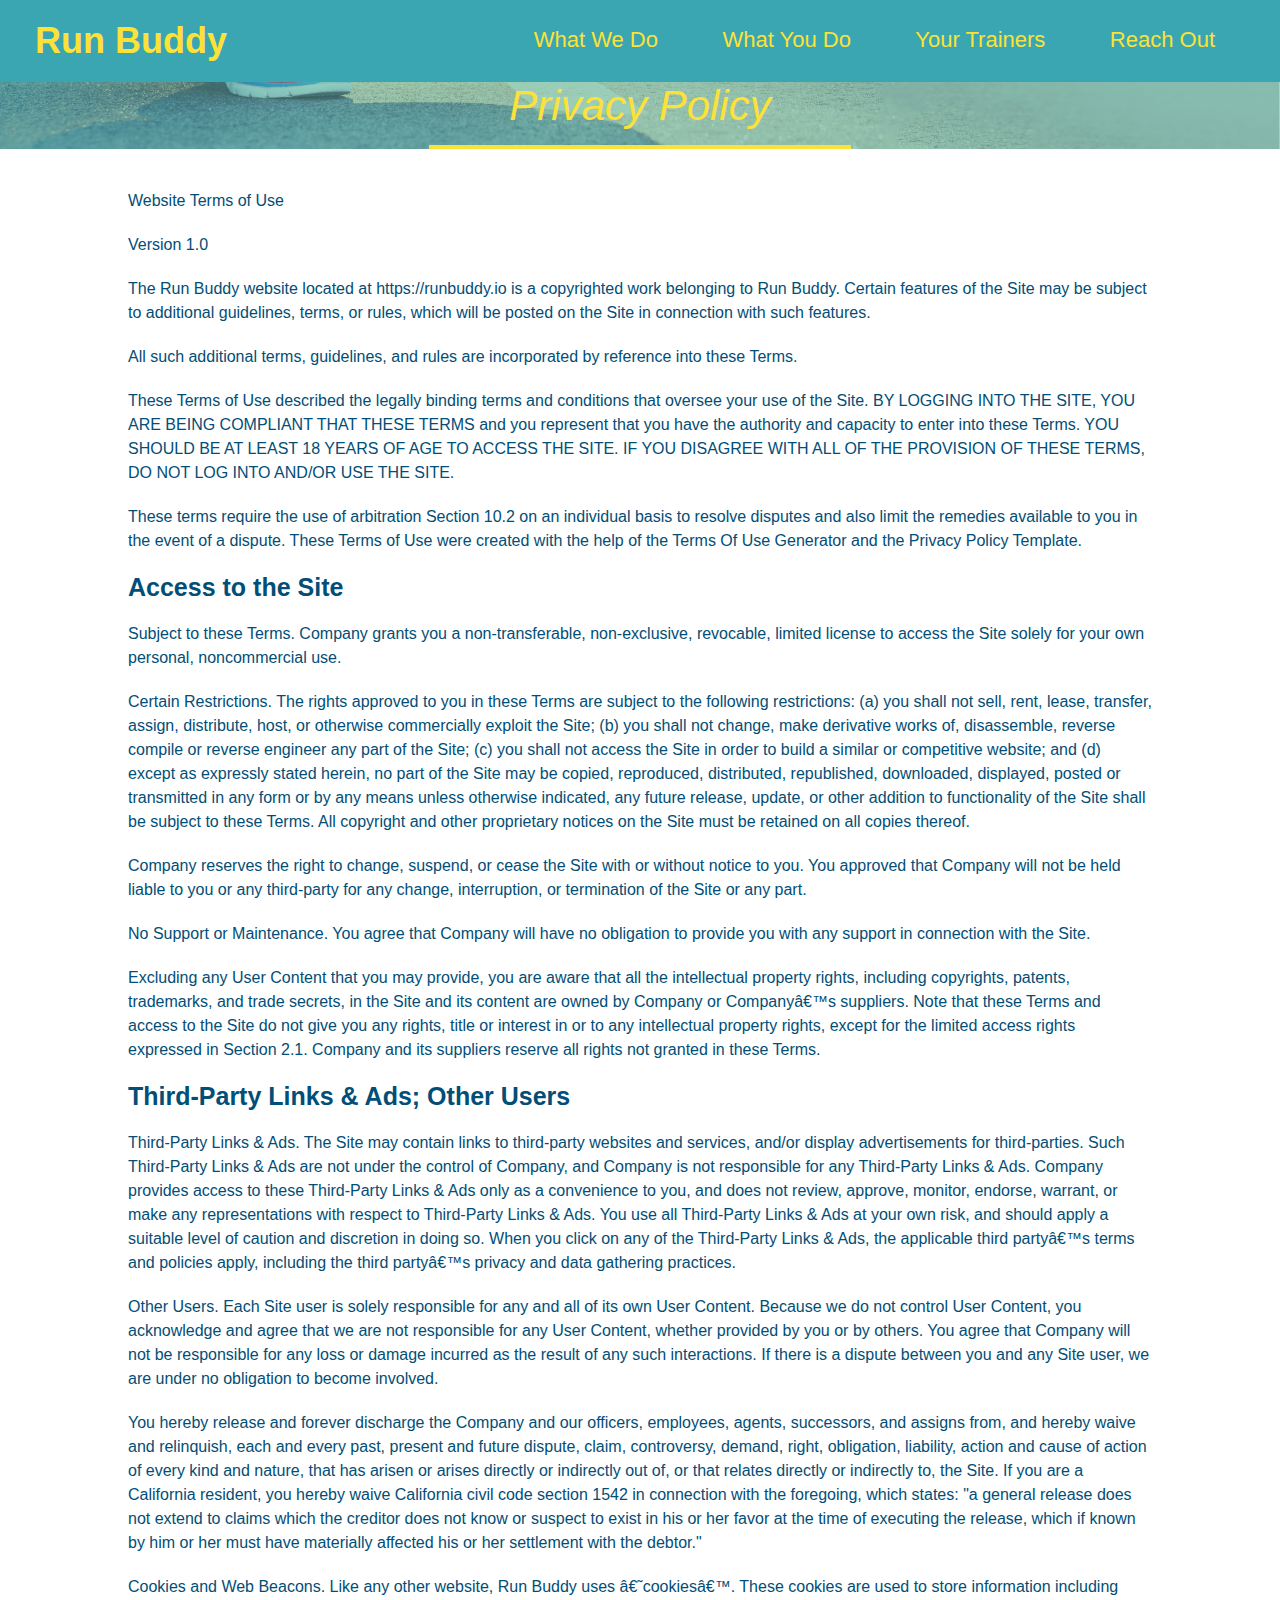
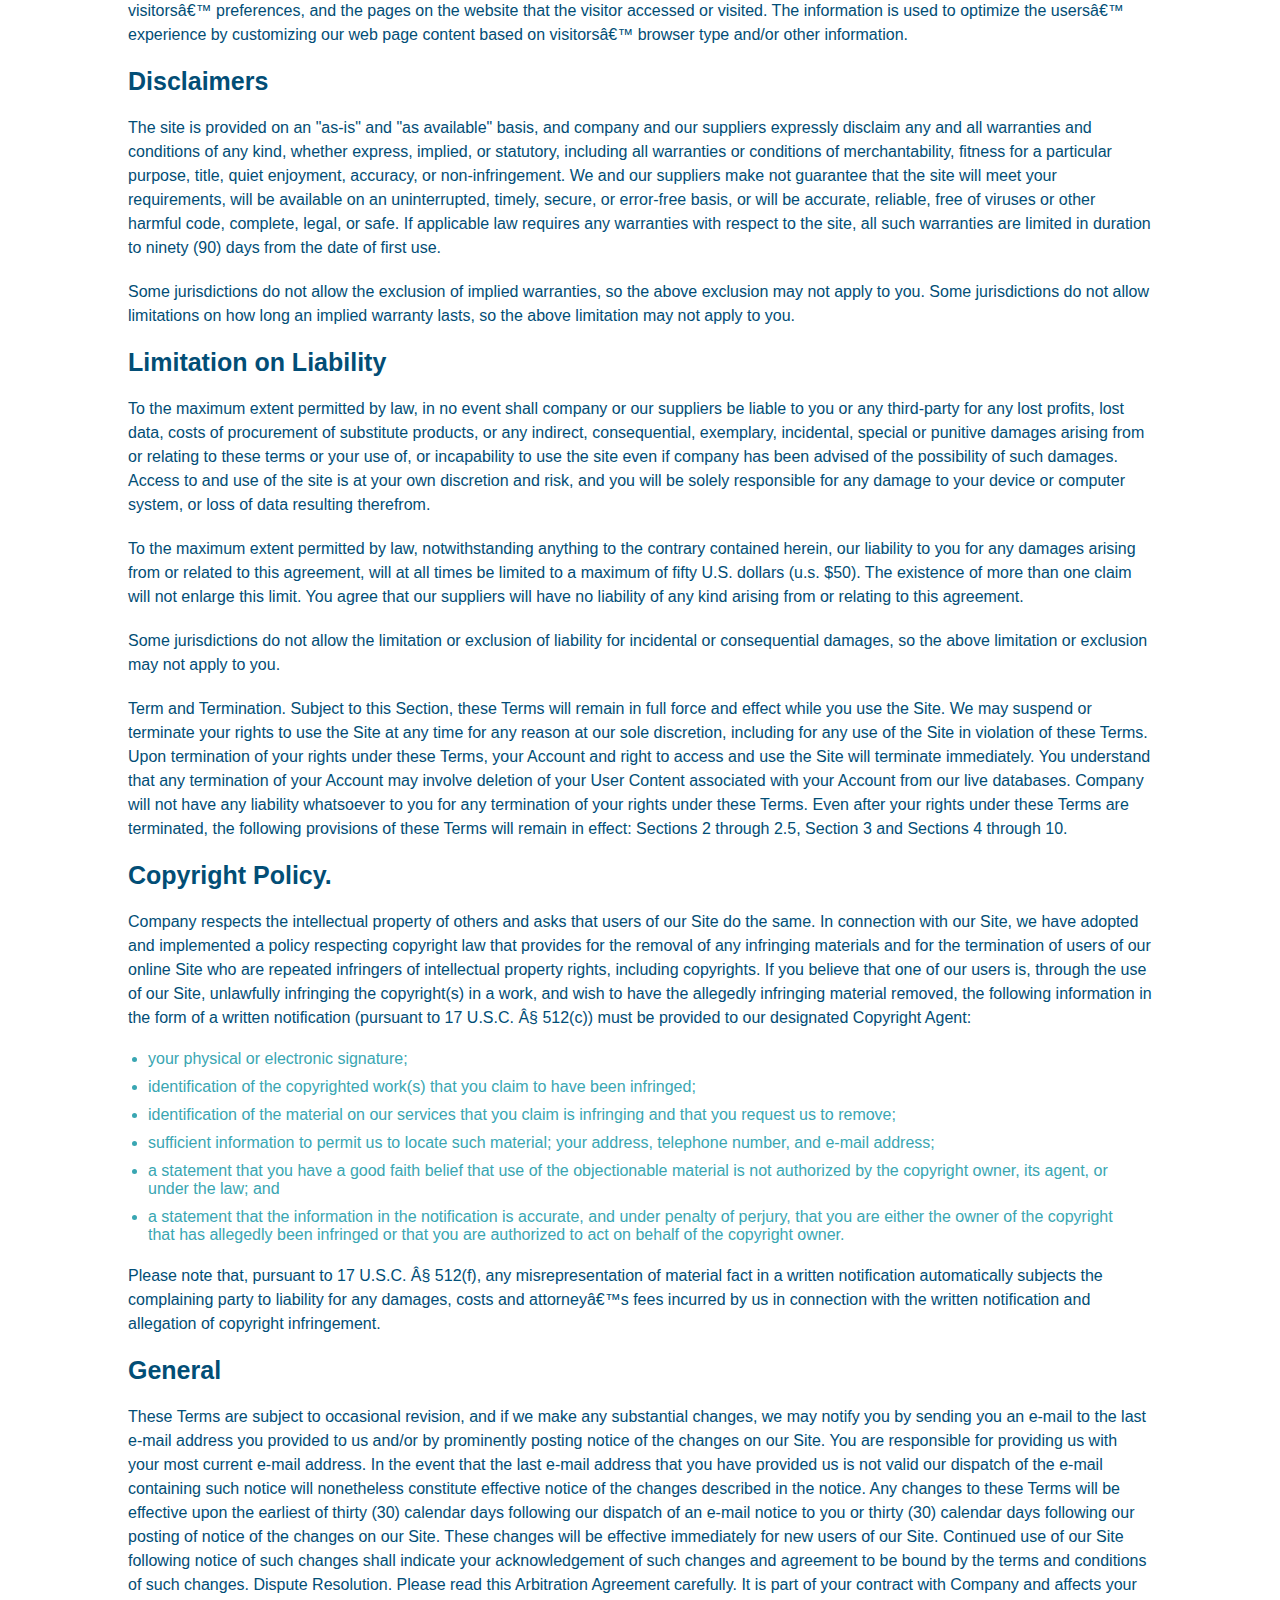
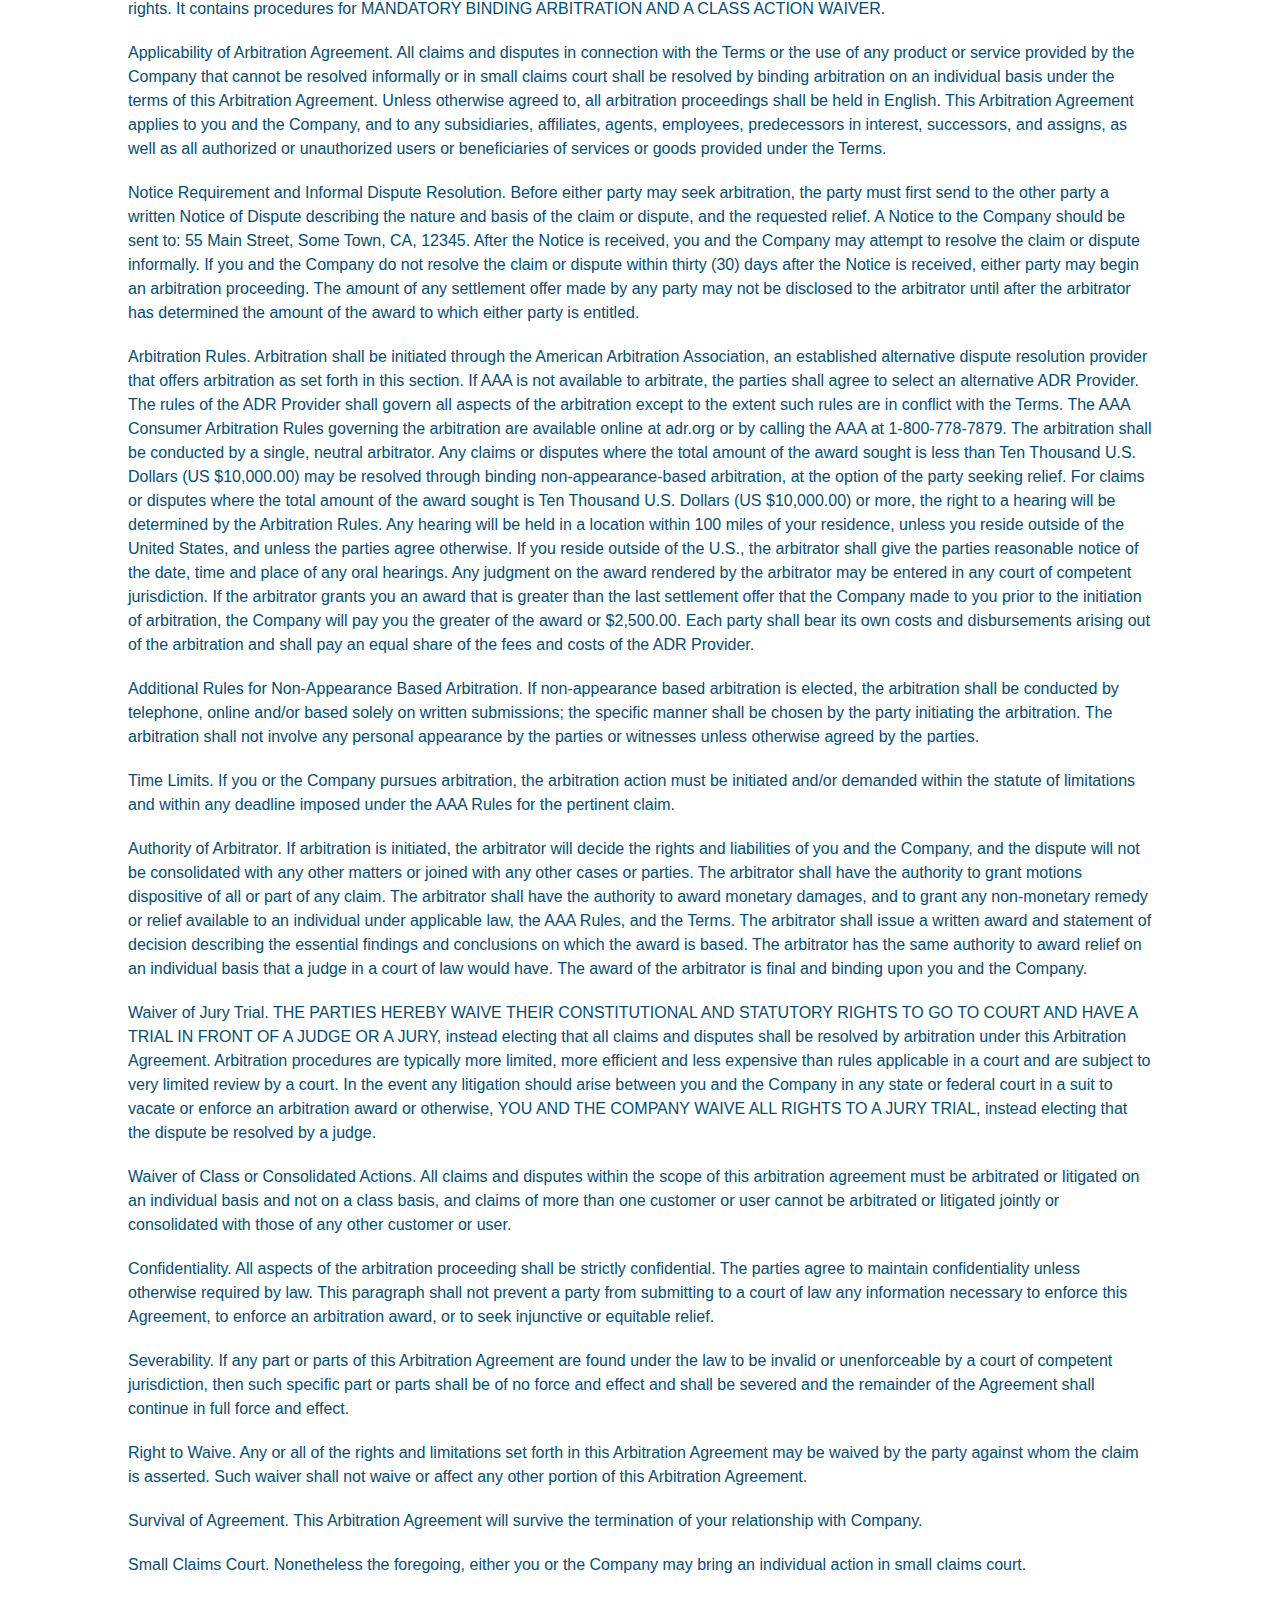
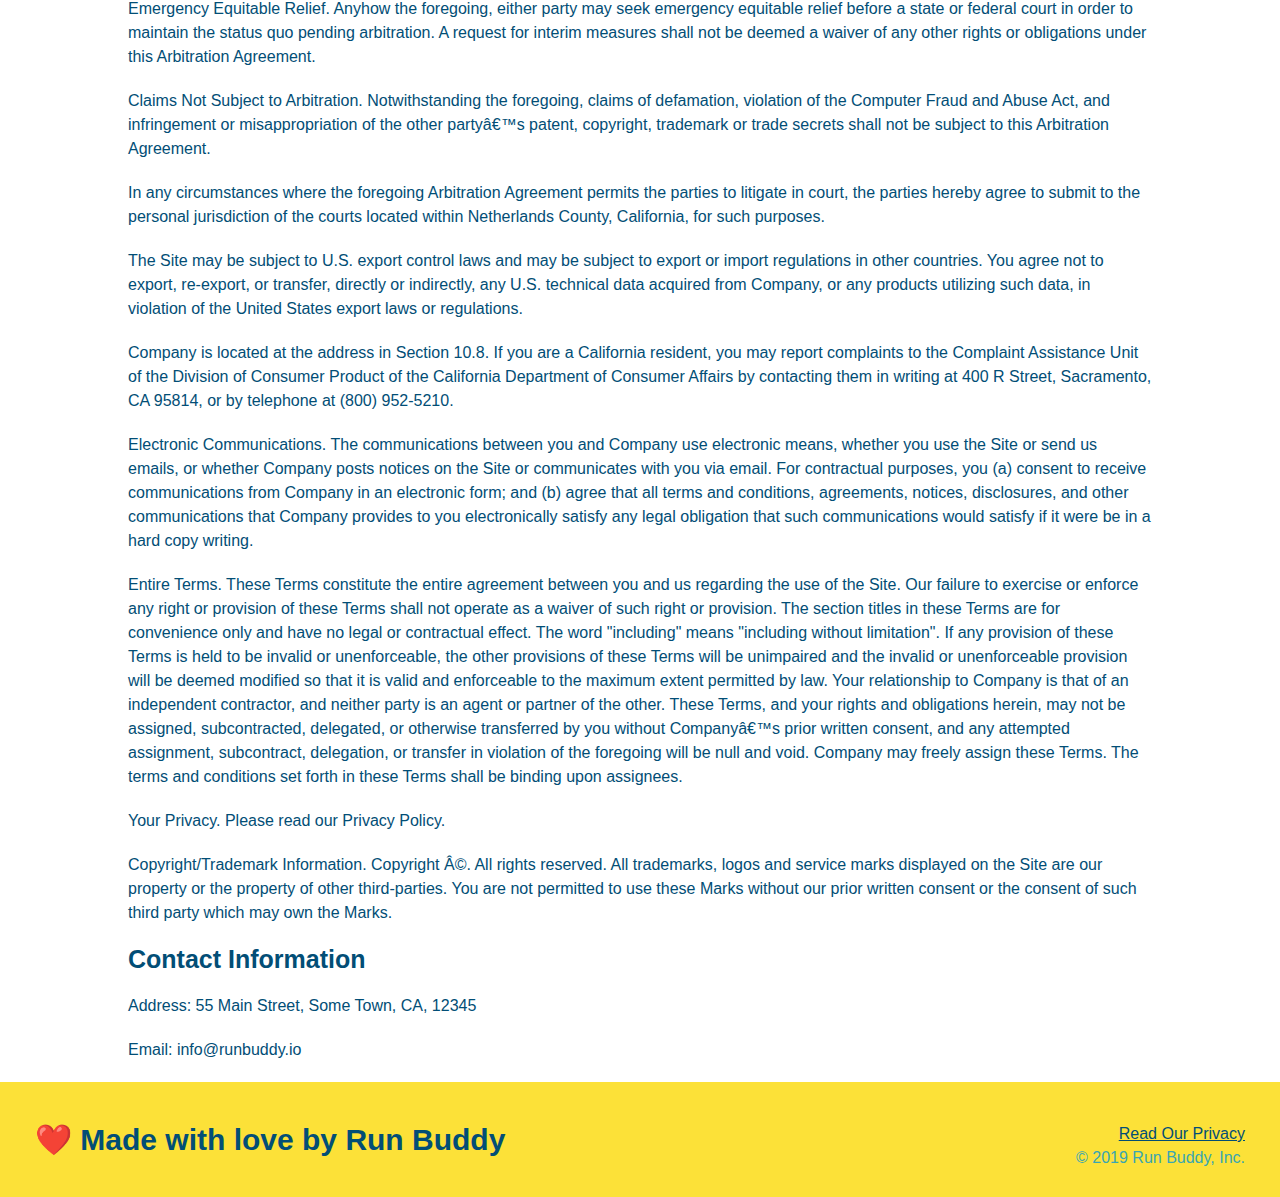
==== commit bc120ead: "Revert "Landing Page Version 2.0"" ====
--- a/privacy-policy.html
+++ b/privacy-policy.html
@@ -5,7 +5,6 @@
 
     <head>
         <meta charset="UTF-8" />
-        <meta name="viewport" content="width=device-width, initial-scale=1.0" />
         <title>Run Buddy</title>
         <link rel="stylesheet" href="./assets/css/style.css" />
         <link rel="stylesheet" href="./assets/css/secondary-styles.css" />         
--- a/assets/css/style.css
+++ b/assets/css/style.css
@@ -2,6 +2,40 @@
     margin: 0; 
     padding: 0;
     box-sizing: border-box;
+}
+
+/* apply styles to <header> */
+header {
+    padding: 20px 35px;
+    background-color: #39a6b2;
+}
+
+header h1 {
+    font-weight: bold; 
+    font-size: 36px;
+    color: #fce138; 
+    margin: 0;
+    display: inline; 
+}
+
+header a {
+    text-decoration: none;
+    color: #fce138;
+}
+
+header nav {
+    float: right;
+    margin: 7px 0;
+}
+
+header nav ul li {
+    display: inline;
+}
+
+header nav ul li a {
+    margin: 0 30px;
+    font-weight: lighter;
+    font-size: 22px;
 }
 
 /* apply styles to body */
@@ -11,62 +45,22 @@
     font-family: Helvetica, Arial, sans-serif;
 }
 
-/* apply styles to <header> */
-header {
-    padding: 20px 35px;
-    background-color: #39a6b2;
-    display: flex;
-    justify-content: space-between;
-    flex-wrap: wrap;
-}
-
-header h1 {
-    font-weight: bold; 
-    font-size: 36px;
-    color: #fce138; 
-    margin: 0;
-}
-
-header a {
-    text-decoration: none;
-    color: #fce138;
-}
-
-header nav {
-    margin: 7px 0;
-}
-
-header nav ul {
-    display: flex; 
-    flex-wrap: wrap;
-    justify-content: space-between;
-    align-items: center;
-    list-style: none;
-}
-
-header nav ul li a {
-    padding: 10px 15px;
-    font-weight: lighter;
-    font-size: 1.55vw;
-}
-
 /* apply styles to footer */
 footer {
     background: #fce138;
     width: 100%;
     padding: 40px 35px;
-    display: flex;
-    justify-content: space-between;
-    flex-wrap: wrap;
 }
 
 footer h2 {
+    display: inline;
     color: #024e76;
     font-size: 30px; 
     margin: 0;
 }
 
 footer div {
+    float: right; 
     line-height: 1.5;
     text-align: right; 
 }
@@ -75,46 +69,26 @@
     color: #024e76
 }
 
-/* STYLE ALL SECTION TAGS */
-section {
-    padding: 60px;
-  }
-  
 /* Hero Style Start */
 .hero {
     background-image: url("../images/hero-bg.jpg");
+    height: 600px;
     background-size: cover;
     background-position: center;
-    display: flex;
-    justify-content: center;
-    flex-wrap: wrap;
-    align-items: flex-start;
-}
-
-.hero-cta {
-    width: 35%;
-    text-align: right;
-    margin: 3.5%;
-    color: #fff;
-    font-size: 18px;
-    line-height: 1.2;
-}
-
-.hero-cta h2 {
-    font-style: italic;
-    font-size: 55px;
-    color: #fce138;
+    position: relative;
 }
 
 /* Hero Style Form Start */
 .hero-form {
     background-color: #fce138;
     padding: 20px; 
+    width: 500px; 
     color: #024e76;
     border: 3px solid #024e76;
-    width: 40%;
-    margin: 3.5%;
-}
+    position: absolute; 
+    bottom: 120px; 
+    right: 140px;
+        }
 
 .hero-form h3 {
     font-size: 24px;
@@ -146,22 +120,16 @@
     font-size: 16px;
     padding: 10px 20px; 
 }
-
 /* Hero Style Form End */
 /* Hero Style End */
 
-.flex-row {
-    display: flex;
-}
-
 .section-title {
-    font-size: 48px;
+    font-size: 55px;
+    color:#024e76; 
+    margin-bottom: 35px;
+    padding: 0 100px 20px 100px;
+    display: inline-block;
     border-bottom: 3px solid;
-    color: #024e76; 
-    padding-bottom: 20px;
-    text-align: center;
-    margin: 0 auto 35px auto;
-    width: 50%;
 }
 
 .primary-border {
@@ -173,6 +141,9 @@
 }
 
 /* What We Do Section Start*/
+.intro {
+    text-align: center;
+}
 
 .intro p {
     line-height: 1.7;
@@ -180,88 +151,63 @@
     width: 80%;
     font-size: 20px;
     margin: 0 auto;
-    text-align: center;
 }
 /* What We Do Section End*/
 
 /* What You Do Section Start*/
 .steps {
+    text-align: center; 
     background: #fce138;
 }
 
-.step h3 {
+.steps div {
+    margin-bottom: 80px; 
+}
+
+.steps img {
+    width: 15%;
+    margin: 10px 0;
+}
+
+.steps h3 {
     color: #024e76;
     font-size: 46px;
-    flex: 1 30%;
-}
-
-.step-text p {
+    margin-top: 10px;
+}
+
+.steps p {
     color: #39a6b2;
-    font-size: 18px;
-}
-
-.step-text h4 {
-    font-size: 26px;
-    line-height: 1.5;
-    color: #024e76;
-}
-
-.step {
-    margin: 50px auto;
-    padding-bottom: 50px;
-    width: 80%;
-    border-bottom: 1px solid #39a6b2;
-    display: flex;
-    flex-wrap: wrap;
-    align-items: center;
-    justify-content: space-between;
-}
-
-.step-info {
-    flex: 2 70%;
-    display: flex;
-    flex-wrap: wrap;
-    align-items: center;
-}
-
-.step-img {
-    flex: 1 12%;
-    margin-right: 20px;
-}
-
-.step-text {
-    flex: 12;
-}
-
-.step-img img {
-    max-width: 100%;
+    font-size: 23px;
+}
+
+.steps span {
+    font-size: 38px;
 }
 
 /* What You Do Section End*/
 
 /* Meet the Trainers Start*/
 .trainers {
-    width: 100%;
-    margin: 0 auto;
-    display: flex;
-    flex-wrap: wrap;
-    justify-content: space-around;
+    text-align: center;
 }
 
 .trainer {
-    margin: 20px;
+    width: 900px;
+    margin: 0 auto 30px auto;
     background: #024e76;
     color: #fce138;
-    flex: 1;
+    overflow: auto;
 }
 
 .trainer img {
-    width: 100%;
+    width: 35%;
+    float: left;
 }
 
 .trainer-bio {
-    padding: 25px;
-    line-height: 1.3;
+    padding: 35px;
+    float: left;
+    width: 65%;
 }
 
 .text-left {
@@ -273,23 +219,26 @@
 }
 
 .trainer-bio h3 {
-    font-size: 28px;
+    font-size: 32px;
+    margin-bottom: 8px;
 }
 
 .trainer-bio h4 {
     font-weight: lighter;
-    font-size: 22px;
-    margin-bottom: 15px;
+    font-size: 26px;
+    margin-bottom: 25px;
 }
 
 .trainer-bio p {
     font-size: 17px;
+    line-height: 1.3;
 }
 
 /* Meet the Trainers End*/
 
 /* Reach Out Start*/
 .contact {
+    text-align: center;
     background: #024e76;
 }
 
@@ -298,10 +247,16 @@
 }
 
 .contact-info iframe {
+    width: 400px;
     height: 400px;
 }
 
 .contact-info div {
+    width: 410px;
+    display: inline-block;
+    vertical-align: top;
+    text-align: left;
+    margin: 30px 0 0 60px;
     color: white;
 }
 
@@ -314,61 +269,12 @@
 .contact-info address {
     margin: 20px 0; 
     line-height: 1.5; 
-    font-size: 16px;
+    font-size: 20px;
     font-style: normal;
     }
 
 .contact-info a {
     color: #fce138;
 } 
-
-.contact-info {
-    display: flex;
-    justify-content: space-between;
-    flex-wrap: wrap;
-}
-
-.contact-info > * {
-    flex: 1;
-    margin: 15px;
-}
-
-.contact-form input, .contact-form textarea {
-    border: 1px solid #024e76;
-    display: block;
-    padding: 7px 15px;
-    font-size: 16px;
-    color: #024e76;
-    width: 100%;
-    margin-bottom: 15px;
-    margin-top: 5px;
-}
-
-.contact-form button {
-    width: 100%;
-    border: none;
-    background: #fce138;
-    color: #024e76;
-    text-align: center;
-    padding: 15px 0;
-    font-size: 16px;
-}
-
 /* Reach Out End*/
 
-/* Media query for smaller desktop screens and smaller */
-@media screen and (max-width: 980px) {
-   
-}
-
-/* Media query for tablets and smaller */
-@media screen and (max-wdith: 768px) {
-    
-}
-
-/* Media query for mobile phones and smaller */
-@media screen and (max-width: 575px) {
-    
-}
-
-
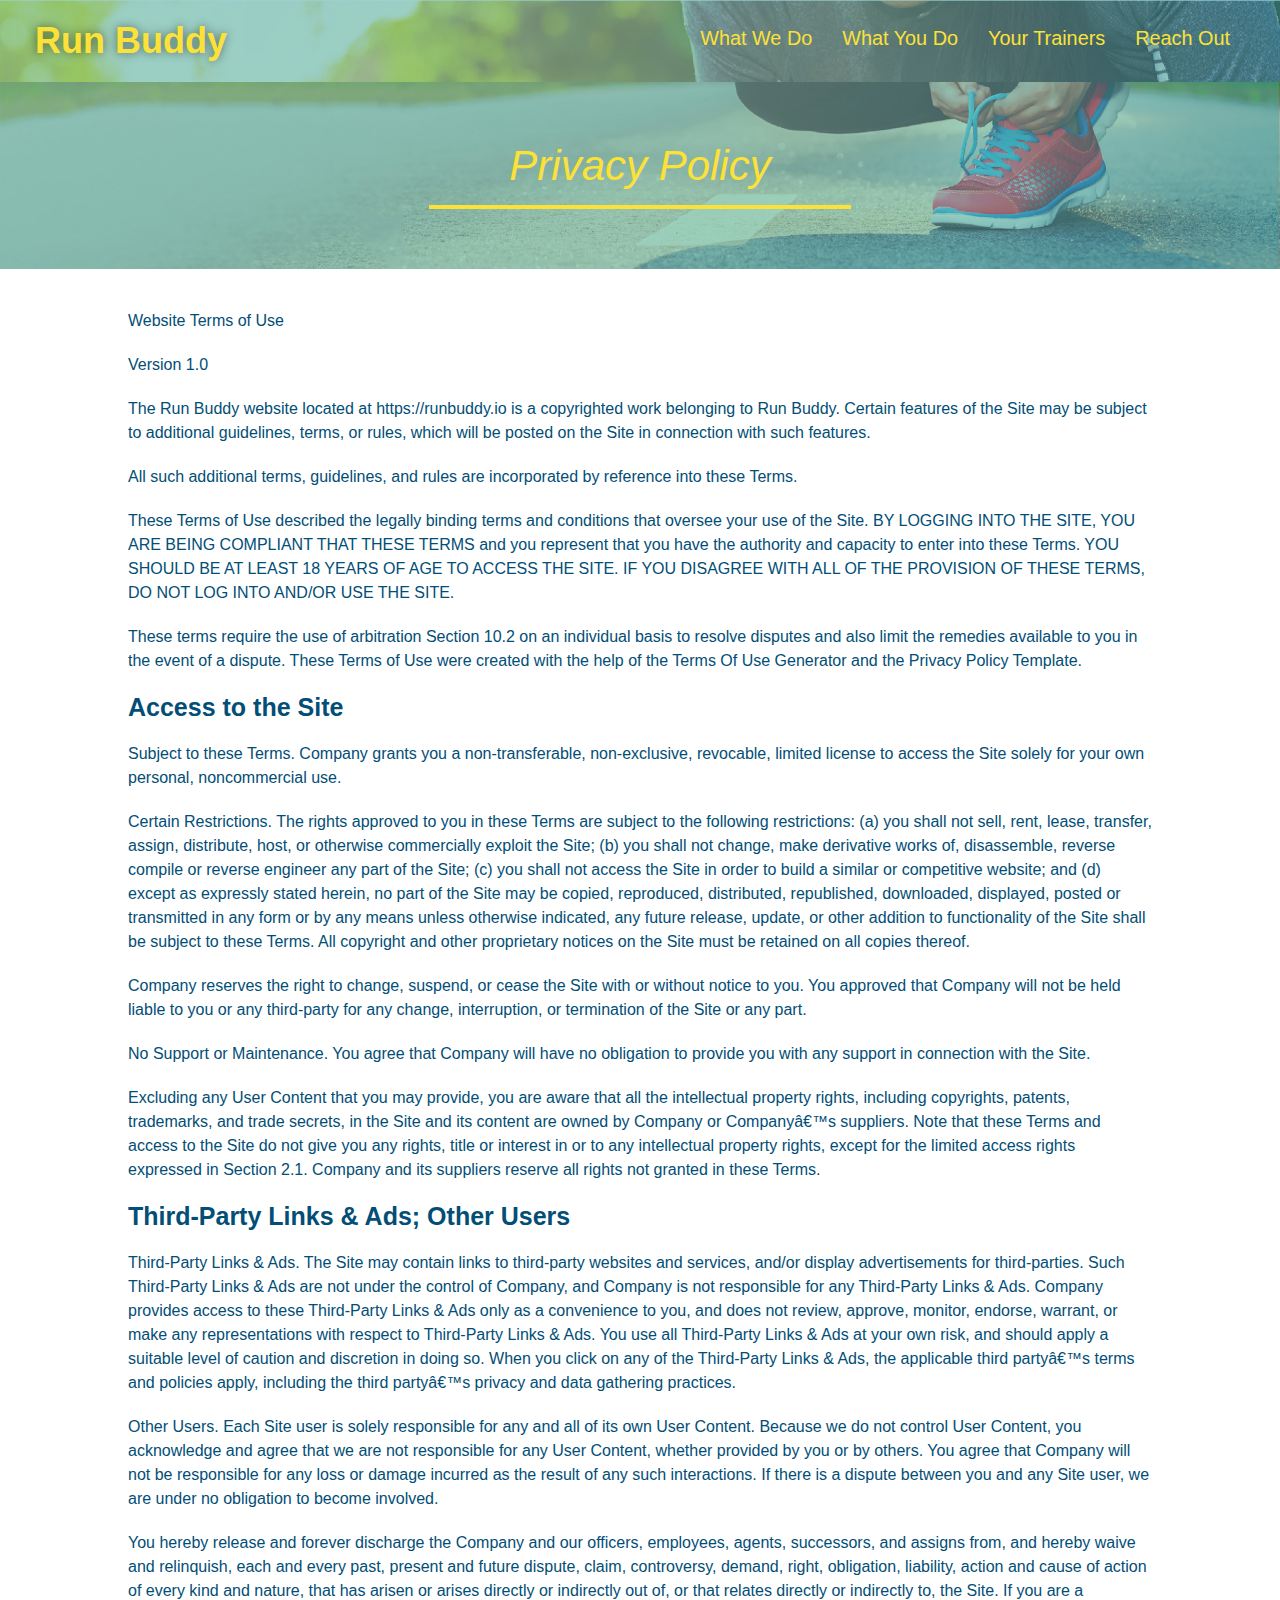
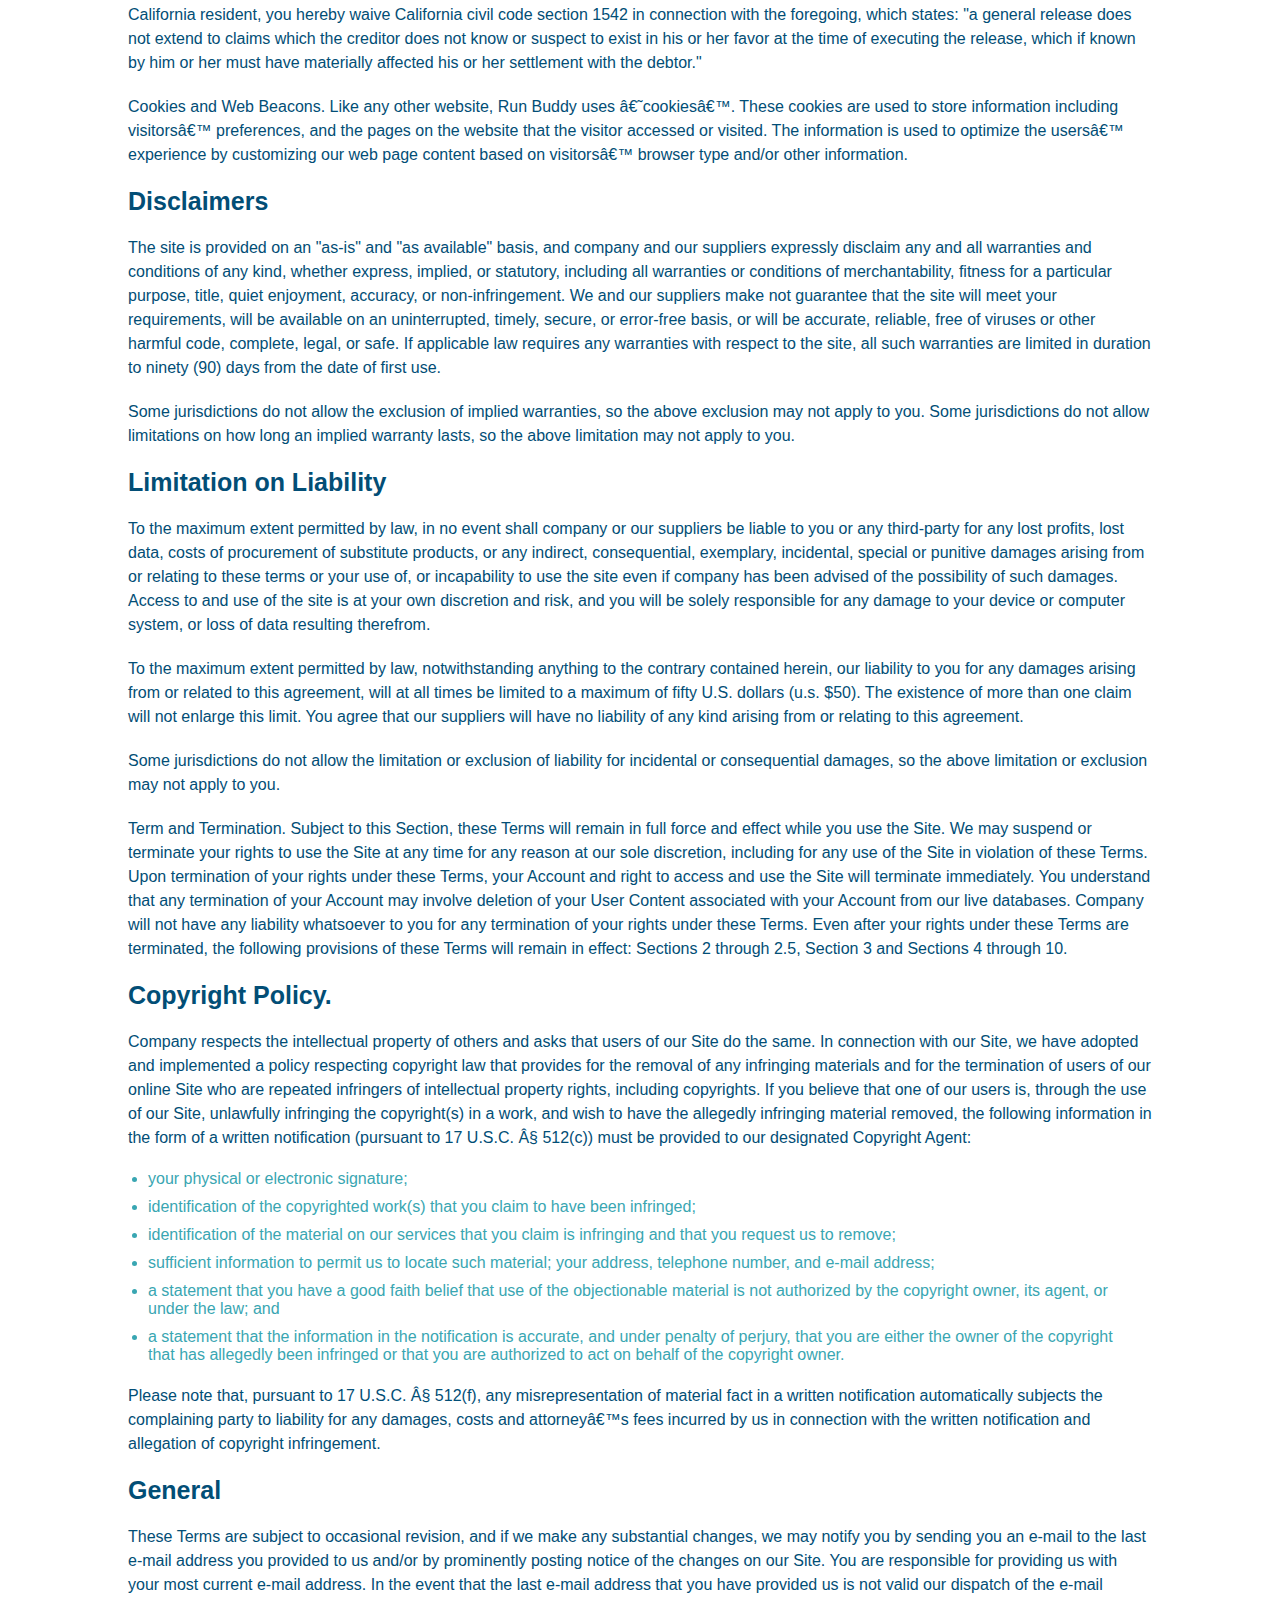
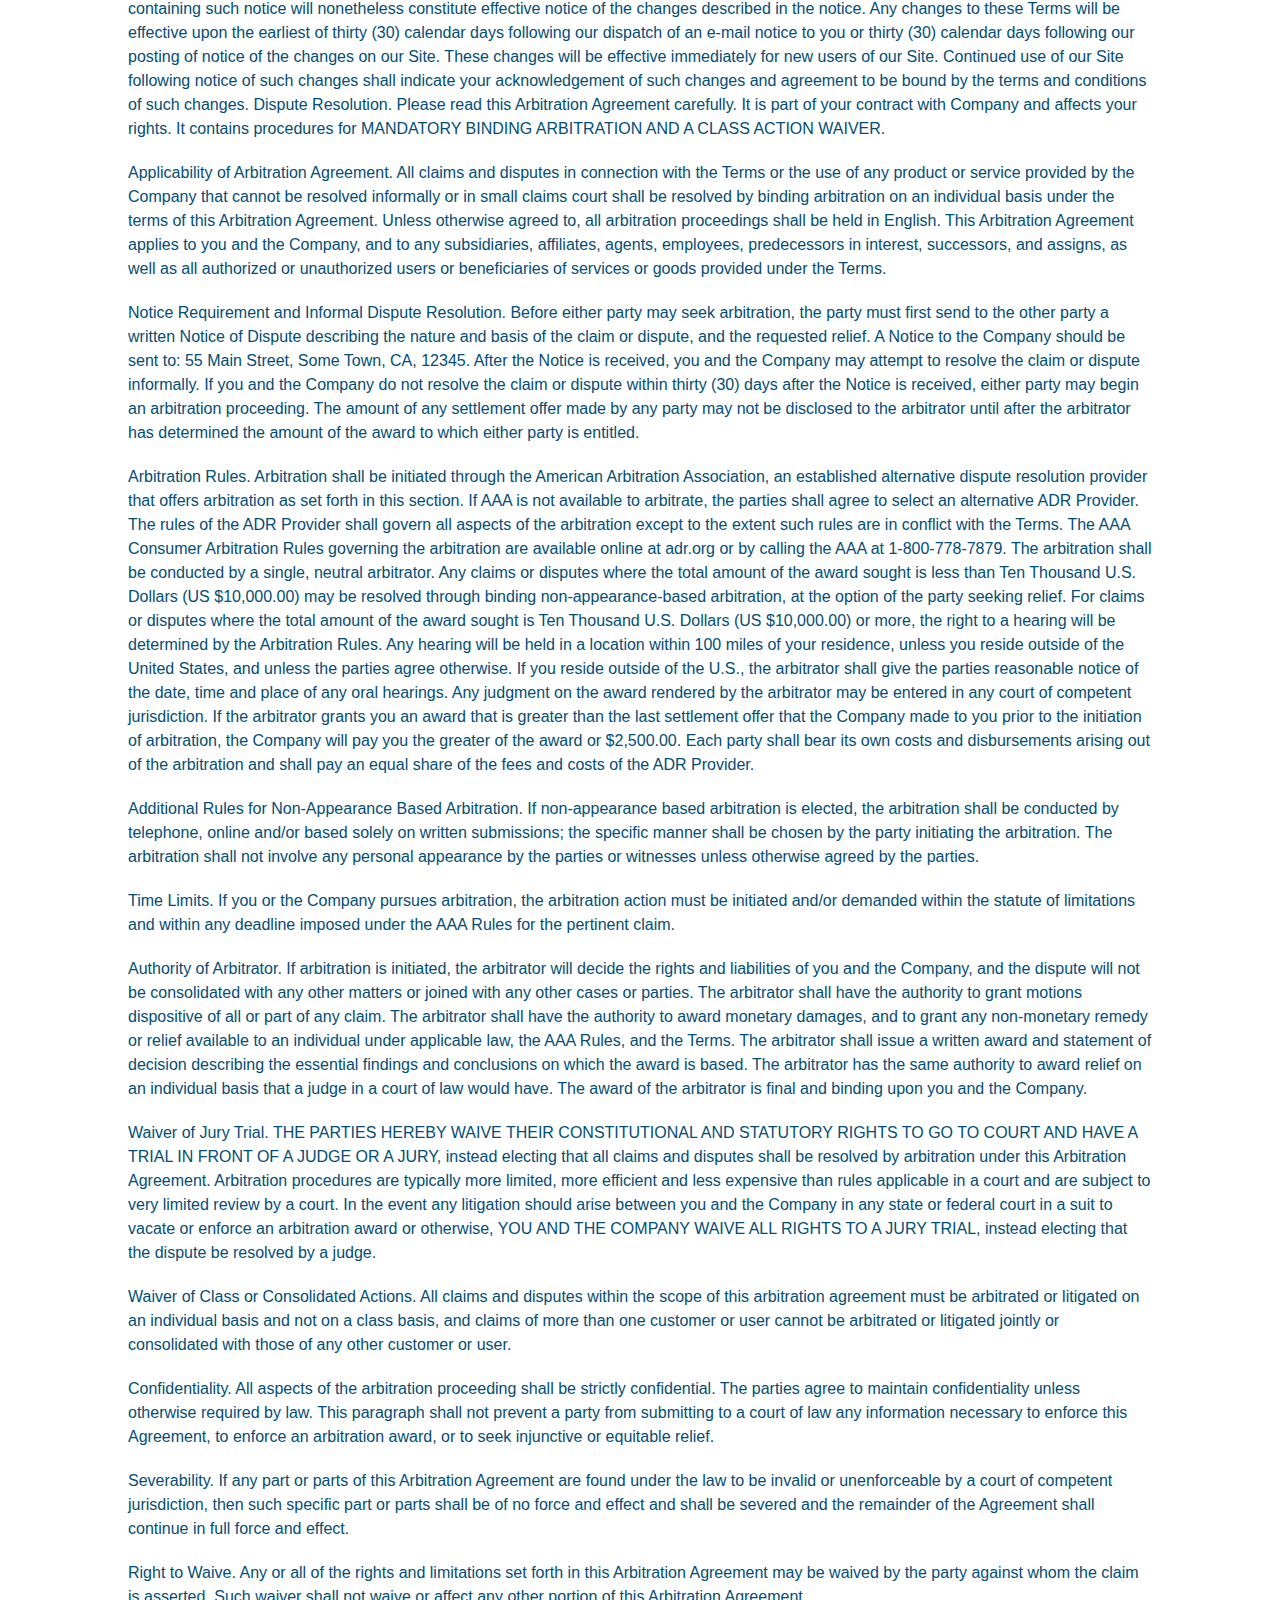
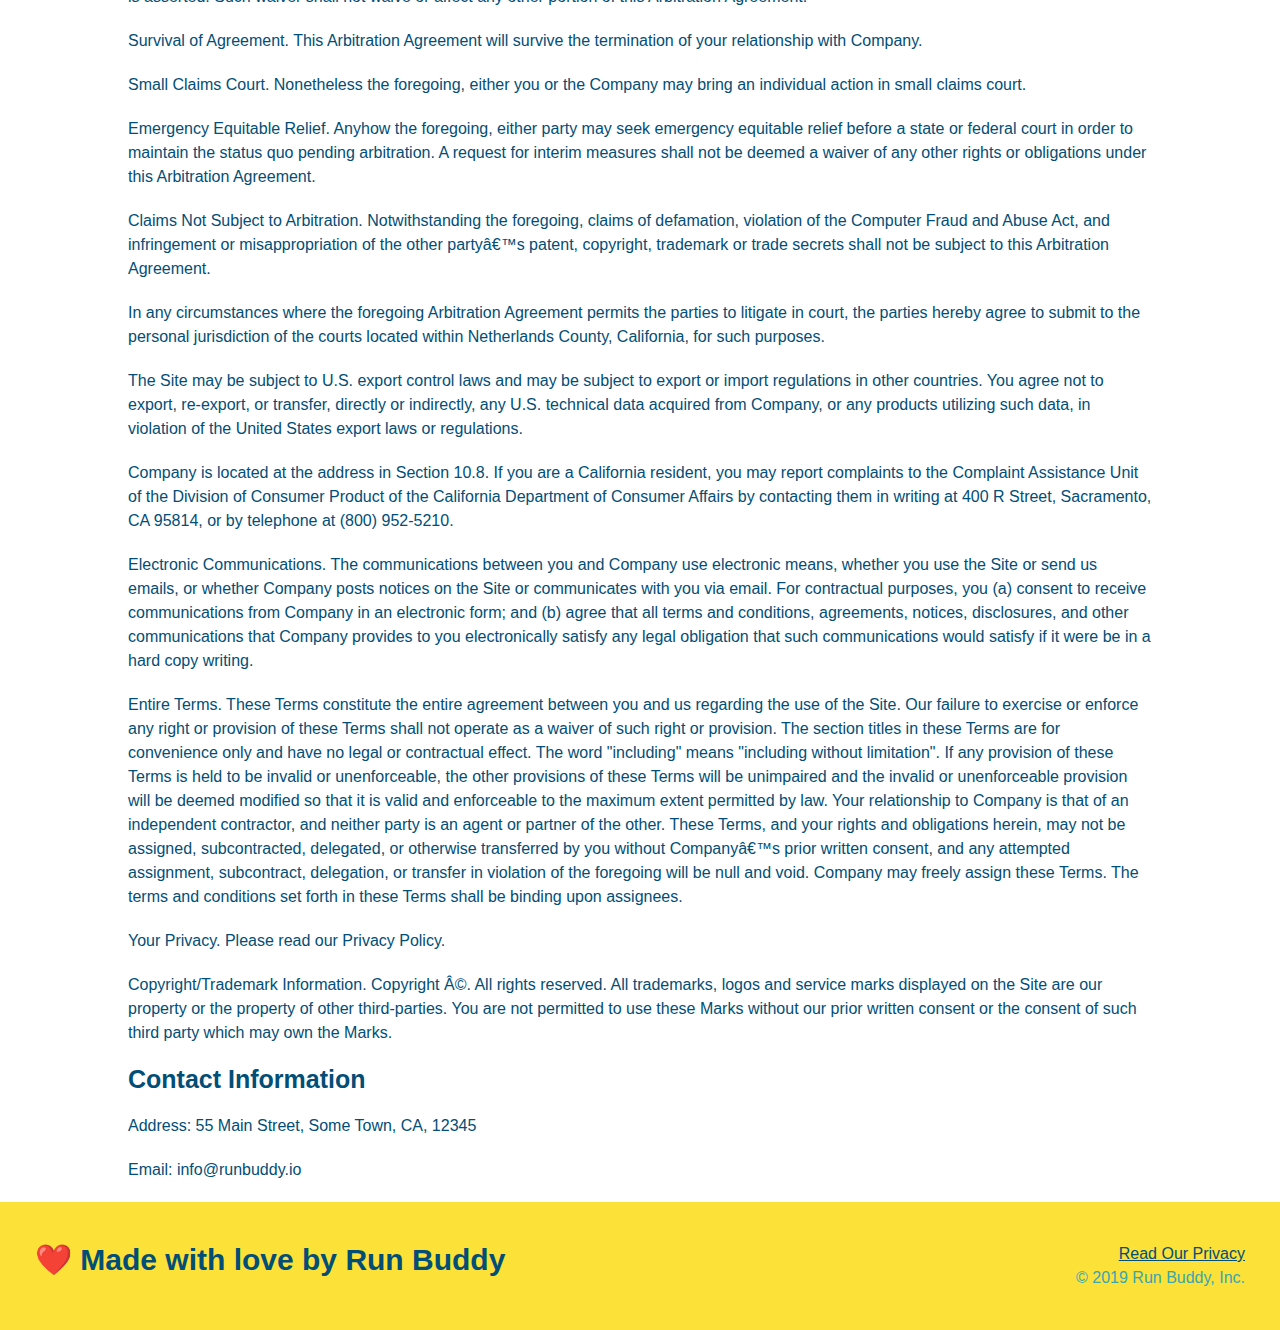
==== commit 4e35a349: "Revert "Revert "Landing Page Version 2.0""" ====
--- a/privacy-policy.html
+++ b/privacy-policy.html
@@ -5,6 +5,7 @@
 
     <head>
         <meta charset="UTF-8" />
+        <meta name="viewport" content="width=device-width, initial-scale=1.0" />
         <title>Run Buddy</title>
         <link rel="stylesheet" href="./assets/css/style.css" />
         <link rel="stylesheet" href="./assets/css/secondary-styles.css" />         
--- a/assets/css/style.css
+++ b/assets/css/style.css
@@ -1,94 +1,138 @@
+:root {
+    --primary-color: #fce138;
+    --secondary-color: #024e76;
+    --tertiary-color: #39a6b2;
+}
+
 * {
     margin: 0; 
     padding: 0;
     box-sizing: border-box;
 }
 
+/* apply styles to body */
+body {
+    /* apply font color to entire page */
+    color:var(--tertiary-color);
+    font-family: Helvetica, Arial, sans-serif;
+}
+
 /* apply styles to <header> */
 header {
     padding: 20px 35px;
-    background-color: #39a6b2;
+    background-color: var(--tertiary-color);
+    display: flex;
+    justify-content: space-between;
+    flex-wrap: wrap;
+    position: -webkit-sticky;
+    position: sticky;
+    top: 0;
+    background-image: url("../images/hero-bg.jpg");
+    background-size: cover;
+    background-position: center;
+    background-attachment: fixed;
+    background-position: 80%;
+    z-index: 9999;
 }
 
 header h1 {
     font-weight: bold; 
     font-size: 36px;
-    color: #fce138; 
+    color: var(--primary-color); 
     margin: 0;
-    display: inline; 
 }
 
 header a {
     text-decoration: none;
-    color: #fce138;
+    color: var(--primary-color);
 }
 
 header nav {
-    float: right;
     margin: 7px 0;
 }
 
-header nav ul li {
-    display: inline;
+header nav ul {
+    display: flex; 
+    flex-wrap: wrap;
+    justify-content: space-between;
+    align-items: center;
+    list-style: none;
 }
 
 header nav ul li a {
-    margin: 0 30px;
+    padding: 10px 15px;
     font-weight: lighter;
-    font-size: 22px;
-}
-
-/* apply styles to body */
-body {
-    /* apply font color to entire page */
-    color: #39a6b2;
-    font-family: Helvetica, Arial, sans-serif;
+    font-size: 1.55vw;
 }
 
 /* apply styles to footer */
 footer {
-    background: #fce138;
+    background: var(--primary-color);
     width: 100%;
     padding: 40px 35px;
+    display: flex;
+    justify-content: space-between;
+    flex-wrap: wrap;
 }
 
 footer h2 {
-    display: inline;
-    color: #024e76;
+    color: var(--secondary-color);
     font-size: 30px; 
     margin: 0;
 }
 
 footer div {
-    float: right; 
     line-height: 1.5;
     text-align: right; 
 }
 
 footer a {
-    color: #024e76
-}
-
+    color:var(--secondary-color);
+}
+
+/* STYLE ALL SECTION TAGS */
+section {
+    padding: 60px;
+  }
+  
 /* Hero Style Start */
 .hero {
     background-image: url("../images/hero-bg.jpg");
-    height: 600px;
     background-size: cover;
     background-position: center;
-    position: relative;
+    display: flex;
+    justify-content: center;
+    flex-wrap: wrap;
+    align-items: flex-start;
+}
+
+.hero-cta {
+    width: 35%;
+    text-align: right;
+    margin: 3.5%;
+    color: #fff;
+    font-size: 18px;
+    line-height: 1.2;
+}
+
+.hero-cta h2 {
+    font-style: italic;
+    font-size: 55px;
+    color: var(--primary-color);
 }
 
 /* Hero Style Form Start */
 .hero-form {
-    background-color: #fce138;
+    background-color: rgba(252, 225, 56);
+    opacity: 0.8;
     padding: 20px; 
-    width: 500px; 
-    color: #024e76;
-    border: 3px solid #024e76;
-    position: absolute; 
-    bottom: 120px; 
-    right: 140px;
-        }
+    color: var(--secondary-color);
+    border: 3px solid var(--secondary-color);
+    width: 40%;
+    margin: 3.5%;
+    box-shadow: 0 0 10px rgba(0, 0, 0, 0.5);
+    border-radius: 15px;
+}
 
 .hero-form h3 {
     font-size: 24px;
@@ -100,13 +144,20 @@
 }
 
 .form-input {
-    border: 1px solid #024e76;
+    border: 1px solid var(--secondary-color);
     display: block; 
     padding: 7px 15px; 
     font-size: 16px; 
-    color: #024e76;
+    color: var(--secondary-color);
     width: 100%;
     margin-bottom: 15px;
+    border-radius: 10px;
+    background-color: rgba(255,255,255, 0.75)
+}
+
+.form-input:focus {
+    background-color: rgba(255,255,255, 1);
+    outline: none;
 }
 
 .hero-form label {
@@ -114,100 +165,197 @@
 }
 
 .hero-form button {
-    background-color: #024e76;
-    color: #fce138; 
+    background-color: var(--secondary-color);
+    color:var(--primary-color); 
     border: none; 
     font-size: 16px;
     padding: 10px 20px; 
-}
+    border-radius: 10px;
+}
+
+.hero-form button:hover {
+    background-color: var(--tertiary-color);
+}
+
+.checkbox-wrapper input, .radio-wrapper input {
+    opacity: 0;
+}
+
+.checkbox-wrapper label, .radio-wrapper label {
+    position: relative;
+    left: 10px;
+    margin: 10px;
+    line-height: 1.6;
+}
+
+.checkbox-wrapper label::before, .radio-wrapper label::before {
+    content: "";
+    height: 20px;
+    width: 20px;
+    background: rgba(255, 255, 255, 0.75);
+    border: 1px solid var(--secondary-color);
+    position: absolute;
+    top: -4px;
+    left: -30px;
+}
+
+.radio-wrapper label::before {
+    border-radius: 50%; 
+}
+
+.radio-wrapper label::after {
+    content: "";
+    width: 20px;
+    height: 20px;
+    border-radius: 50%;
+    background: var(--secondary-color);
+    position: absolute;
+    left: -29px;
+    top: -3px;
+    background-image: radio-gradient(circle, var(--tertiary-color),var(--secondary-color));
+}
+
+.checkbox-wrapper label::after {
+    content: "";
+    height: 6px;
+    width: 14px;
+    border-left: 2px solid var(--secondary-color);
+    border-bottom: 2px solid var(--secondary-color); 
+    position: absolute;
+    left: -26px;
+    top: 1px;
+    transform: rotate(-58deg);
+}
+
+.checkbox-wrapper input + label::after, 
+.radio-wrapper input + label::after {
+    content: none;
+}
+
+.checkbox-wrapper input:checked + label::after,
+.radio-wrapper input:checked + label::after {
+    content: "";
+}
+
 /* Hero Style Form End */
 /* Hero Style End */
 
+.flex-row {
+    display: flex;
+}
+
 .section-title {
-    font-size: 55px;
-    color:#024e76; 
-    margin-bottom: 35px;
-    padding: 0 100px 20px 100px;
-    display: inline-block;
+    font-size: 48px;
     border-bottom: 3px solid;
+    color: var(--secondary-color); 
+    padding-bottom: 20px;
+    text-align: center;
+    margin: 0 auto 35px auto;
+    width: 50%;
 }
 
 .primary-border {
-    border-color: #fce138;
+    border-color:var(--primary-color);
 }
 
 .secondary-border {
-    border-color: #39a6b2;
+    border-color: var(--tertiary-color);
 }
 
 /* What We Do Section Start*/
-.intro {
-    text-align: center;
-}
 
 .intro p {
     line-height: 1.7;
-    color: #39a6b2;
+    color: var(--tertiary-color);
     width: 80%;
     font-size: 20px;
     margin: 0 auto;
+    text-align: center;
 }
 /* What We Do Section End*/
 
 /* What You Do Section Start*/
 .steps {
-    text-align: center; 
-    background: #fce138;
-}
-
-.steps div {
-    margin-bottom: 80px; 
-}
-
-.steps img {
-    width: 15%;
-    margin: 10px 0;
-}
-
-.steps h3 {
-    color: #024e76;
+    background:var(--primary-color);
+}
+
+.step h3 {
+    color: var(--secondary-color);
     font-size: 46px;
-    margin-top: 10px;
-}
-
-.steps p {
-    color: #39a6b2;
-    font-size: 23px;
-}
-
-.steps span {
-    font-size: 38px;
+    flex: 1 30%;
+}
+
+.step-text p {
+    color: var(--tertiary-color);
+    font-size: 18px;
+}
+
+.step-text h4 {
+    font-size: 26px;
+    line-height: 1.5;
+    color: var(--secondary-color);
+}
+
+.step {
+    margin: 50px auto;
+    padding-bottom: 50px;
+    width: 80%;
+    /* border-bottom: 1px solid #39a6b2; */
+    display: flex;
+    flex-wrap: wrap;
+    align-items: center;
+    justify-content: space-between;
+}
+
+.step-info {
+    flex: 2 70%;
+    display: flex;
+    flex-wrap: wrap;
+    align-items: center;
+}
+
+.step-img {
+    flex: 1 12%;
+    margin-right: 20px;
+}
+
+.step-text {
+    flex: 12;
+}
+
+.step-img img {
+    max-width: 100%;
+}
+
+.step:not(:last-child) {
+    border-bottom: 1px solid var(--tertiary-color);
 }
 
 /* What You Do Section End*/
 
 /* Meet the Trainers Start*/
 .trainers {
-    text-align: center;
+    width: 100%;
+    margin: 0 auto;
+    display: flex;
+    flex-wrap: wrap;
+    justify-content: space-around;
 }
 
 .trainer {
-    width: 900px;
-    margin: 0 auto 30px auto;
-    background: #024e76;
-    color: #fce138;
-    overflow: auto;
+    margin: 20px;
+    background: var(--secondary-color);
+    color:var(--primary-color);
+    flex: 1;
 }
 
 .trainer img {
-    width: 35%;
-    float: left;
+    width: 100%;
 }
 
 .trainer-bio {
-    padding: 35px;
-    float: left;
-    width: 65%;
+    padding: 25px;
+    line-height: 1.3;
 }
 
 .text-left {
@@ -219,49 +367,40 @@
 }
 
 .trainer-bio h3 {
-    font-size: 32px;
-    margin-bottom: 8px;
+    font-size: 28px;
 }
 
 .trainer-bio h4 {
     font-weight: lighter;
-    font-size: 26px;
-    margin-bottom: 25px;
+    font-size: 22px;
+    margin-bottom: 15px;
 }
 
 .trainer-bio p {
     font-size: 17px;
-    line-height: 1.3;
 }
 
 /* Meet the Trainers End*/
 
 /* Reach Out Start*/
 .contact {
-    text-align: center;
-    background: #024e76;
+    background: var(--secondary-color);
 }
 
 .contact h2 {
-    color: #fce138;
+    color:var(--primary-color);
 }
 
 .contact-info iframe {
-    width: 400px;
     height: 400px;
 }
 
 .contact-info div {
-    width: 410px;
-    display: inline-block;
-    vertical-align: top;
-    text-align: left;
-    margin: 30px 0 0 60px;
     color: white;
 }
 
 .contact-info h3 {
-    color:#fce138;
+    color:var(--primary-color)8;
     font-size: 32px;
 }
 
@@ -269,12 +408,190 @@
 .contact-info address {
     margin: 20px 0; 
     line-height: 1.5; 
-    font-size: 20px;
+    font-size: 16px;
     font-style: normal;
     }
 
 .contact-info a {
-    color: #fce138;
+    color:var(--primary-color);
 } 
+
+.contact-info {
+    display: flex;
+    justify-content: space-between;
+    flex-wrap: wrap;
+}
+
+.contact-info > * {
+    flex: 1;
+    margin: 15px;
+}
+
+.contact-form input, .contact-form textarea {
+    border: 1px solid var(--secondary-color);
+    display: block;
+    padding: 7px 15px;
+    font-size: 16px;
+    color: var(--secondary-color);
+    width: 100%;
+    margin-bottom: 15px;
+    margin-top: 5px;
+    border-radius: 10px;
+    background-color: rgba(255,255,255, 0.75);
+}
+
+.contact-form input:focus, .contact-form textarea:focus {
+    background-color: rgba(255,255,255, 1);
+    outline: none;
+}
+
+.contact-form button {
+    width: 100%;
+    border: none;
+    background:var(--primary-color);
+    color: var(--secondary-color);
+    text-align: center;
+    padding: 15px 0;
+    font-size: 16px;
+    border-radius: 10px;
+}
+
+.contact-form button:hover {
+    color:var(--primary-color);
+    background: var(--tertiary-color);
+}
+
 /* Reach Out End*/
 
+/* Media query for smaller desktop screens and smaller */
+@media screen and (max-width: 980px) {
+   header {
+       padding-bottom: 0;
+       justify-content: center;
+       position: relative;
+   }
+
+   header h1 {
+       width: 100% ;
+       text-align: center;
+    }
+
+    header nav ul {
+        margin-top: 20px;
+        width: 100%;
+        justify-content: center;
+    }
+    
+    header nav ul li a {
+        font-size: 20px;
+    }
+
+    header nav ul li a:hover {
+        background:var(--primary-color);
+        color: var(--secondary-color);
+        border-radius: 15px;
+        text-shadow: none;
+    }
+
+    footer h2, footer div {
+        text-align: center;
+        width: 100%;
+    }
+
+    .hero-cta, .hero-form {
+        width: 100%;
+    }
+
+    .hero-cta {
+        text-align: center;
+    }
+
+    .section-title {
+        width: 80%;
+    }
+
+    .trainer {
+        flex: 0 70%;
+    }
+
+    .contact-info iframe {
+        flex: 1 100%;
+    }
+}
+
+/* Media query for tablets and smaller */
+@media screen and (max-width: 768px) {
+    section {
+        padding: 30px 15px;
+    }
+
+    .step h3 {
+        flex: 1 100%;
+        text-align: center;
+    }
+
+    .step-info {
+        flex: 3 100%;
+        text-align: center;
+        justify-content: center;
+    }
+    
+    .step-ing {
+        flex: 0 32%;
+        margin-right: 0;
+        margin-top: 15px;
+        margin-bottom: 15px;
+    }
+
+    .step-text {
+        flex: 100%;
+    }
+}
+
+/* Media query for mobile phones and smaller */
+@media screen and (max-width: 575px) {
+    .hero-form button {
+        width: 100%;
+    }
+
+    .section-title {
+        width: 95%;
+    }
+
+    .intro p {
+        width: 100%;
+    }
+
+    .trainer {
+        flex: 0 100%;
+    }
+
+    .contact-info {
+        text-align: center;
+    }
+
+    .contact-info > * {
+        flex: 0 100%;
+    }
+
+    .contact-form {
+        order: 3;
+    }
+}
+
+/* end of media queries  */
+
+/*add shadows and rounded corners */
+
+header h1 {
+    /* add alongside your existing declarations */
+    text-shadow: 0 0 10px rgba(0, 0, 0, 0.5);
+}
+
+header nav ul li a {
+    /* and here */
+}
+
+.hero-cta h2 {
+    /* and here */
+}